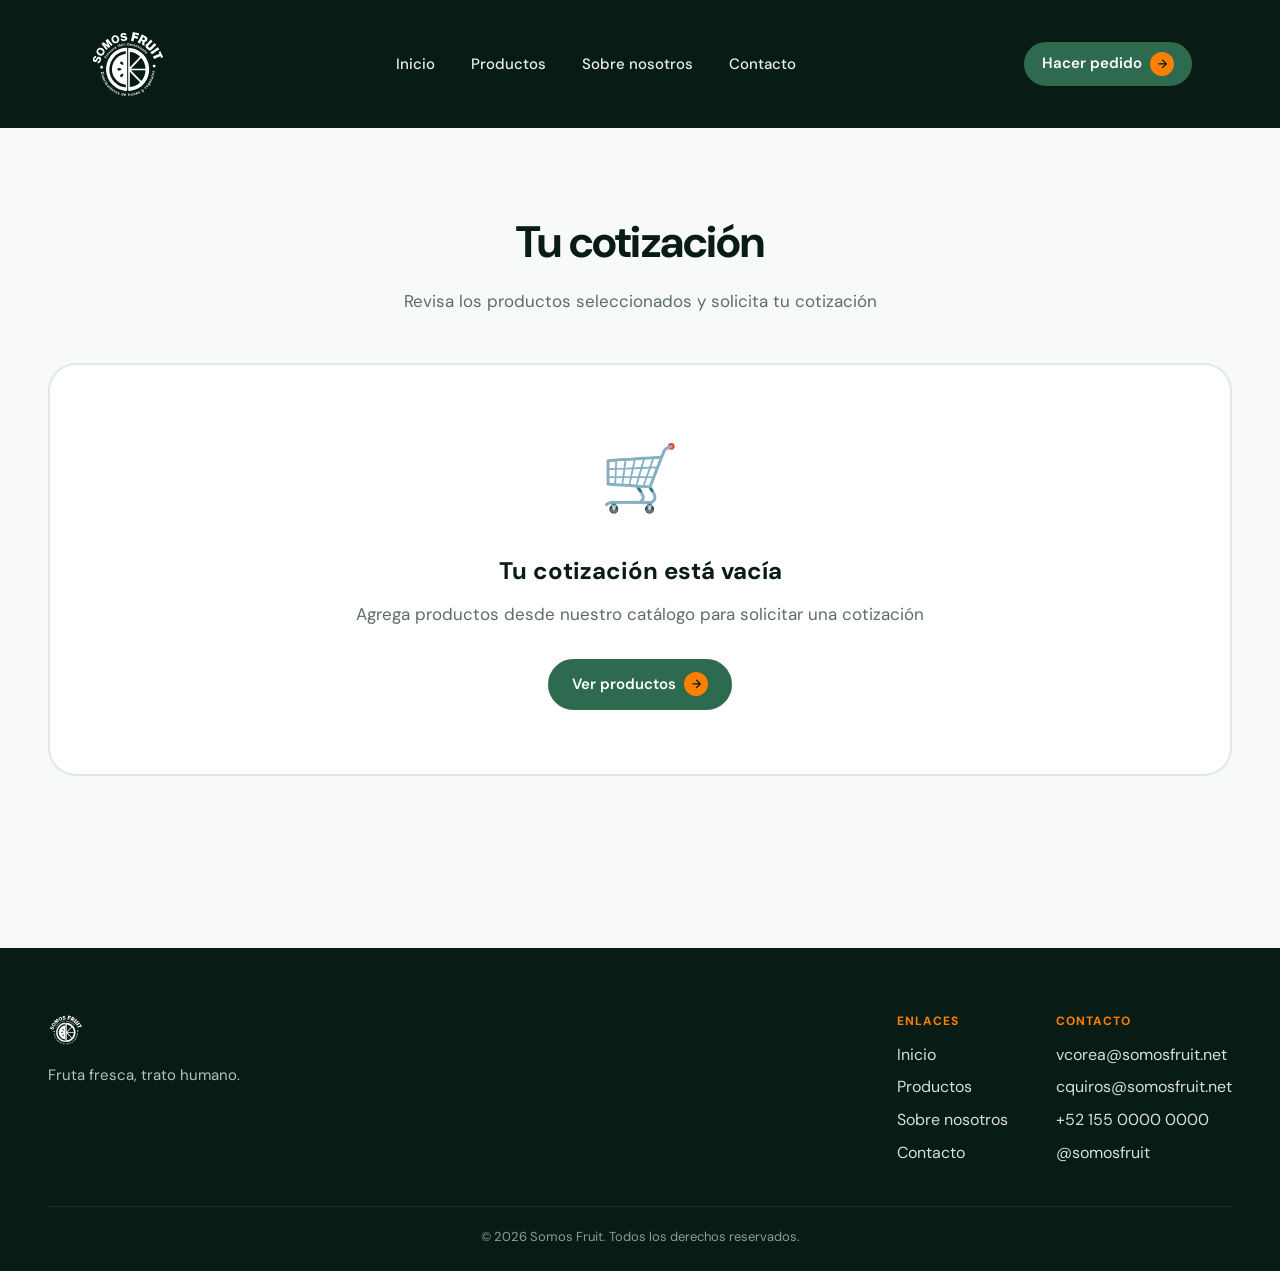
==== cart.html @ c52de26c "Initial commit: Somos Fruit website and product catalog Static multi-page site for Costa Rican produ" ====
<!DOCTYPE html>
<html lang="es">
  <head>
    <meta charset="UTF-8" />
    <meta name="viewport" content="width=device-width, initial-scale=1.0" />
    <title>Cotización — Somos Fruit</title>
    <link rel="preconnect" href="https://fonts.googleapis.com" />
    <link rel="preconnect" href="https://fonts.gstatic.com" crossorigin />
    <link
      href="https://fonts.googleapis.com/css2?family=DM+Sans:ital,opsz,wght@0,9..40,400;0,9..40,500;0,9..40,600;0,9..40,700;1,9..40,400&display=swap"
      rel="stylesheet"
    />
    <link rel="stylesheet" href="styles.css" />
    <link rel="stylesheet" href="cart.css" />
  </head>
  <body>
    <header class="site-header site-header--minimal">
      <nav class="nav" aria-label="Principal">
        <div class="nav__inner">
          <a href="index.html" class="nav__logo">
            <img src="Logo-Somos-Blanco.svg" alt="Somos Fruit" class="nav__logo-img" />
          </a>
          <a href="index.html#contacto" class="nav__cta btn btn--primary">
            Hacer pedido
            <span class="btn__arrow" aria-hidden="true">→</span>
          </a>
          <button
            type="button"
            class="nav__toggle"
            aria-expanded="false"
            aria-controls="nav-menu"
            aria-label="Abrir menú"
          >
            <span></span><span></span><span></span>
          </button>
          <ul class="nav__links" id="nav-menu">
            <li><a href="index.html#inicio">Inicio</a></li>
            <li><a href="productos.html">Productos</a></li>
            <li><a href="sobre-nosotros.html">Sobre nosotros</a></li>
            <li><a href="contacto.html">Contacto</a></li>
            <li class="nav__links-cta">
              <a href="index.html#contacto" class="btn btn--primary nav__cta-mobile">
                Hacer pedido
                <span class="btn__arrow" aria-hidden="true">→</span>
              </a>
            </li>
          </ul>
        </div>
      </nav>
    </header>

    <main class="cart-page">
      <div class="cart-page__container">
        <div class="cart-page__header animate-on-scroll">
          <h1 class="cart-page__title">Tu cotización</h1>
          <p class="cart-page__subtitle">
            Revisa los productos seleccionados y solicita tu cotización
          </p>
        </div>

        <div class="cart-content" id="cart-content">
          <!-- Cart items will be rendered here -->
        </div>

        <div class="cart-empty animate-on-scroll" id="cart-empty" style="display: none;">
          <div class="cart-empty__icon">🛒</div>
          <h2 class="cart-empty__title">Tu cotización está vacía</h2>
          <p class="cart-empty__text">
            Agrega productos desde nuestro catálogo para solicitar una cotización
          </p>
          <a href="productos.html" class="btn btn--primary btn--lg">
            Ver productos
            <span class="btn__arrow" aria-hidden="true">→</span>
          </a>
        </div>

        <div class="cart-checkout" id="cart-checkout" style="display: none;">
          <div class="cart-summary animate-on-scroll">
            <h2 class="cart-summary__title">Resumen de cotización</h2>
            <div class="cart-summary__items">
              <span>Total de productos:</span>
              <strong id="summary-count">0</strong>
            </div>
            <p class="cart-summary__note">
              * Los precios serán enviados en la cotización según disponibilidad y cantidades
            </p>
          </div>

          <div class="checkout-form animate-on-scroll">
            <h2 class="checkout-form__title">Datos para cotización</h2>
            <form id="quote-form">
              <div class="form-row">
                <label class="field">
                  <span class="field__label">Nombre *</span>
                  <input
                    type="text"
                    name="nombre"
                    required
                    autocomplete="name"
                    placeholder="Tu nombre completo"
                  />
                </label>
                <label class="field">
                  <span class="field__label">Correo electrónico *</span>
                  <input
                    type="email"
                    name="email"
                    required
                    autocomplete="email"
                    placeholder="correo@ejemplo.com"
                  />
                </label>
              </div>

              <div class="form-row">
                <label class="field">
                  <span class="field__label">Teléfono *</span>
                  <input
                    type="tel"
                    name="telefono"
                    required
                    autocomplete="tel"
                    placeholder="(555) 123-4567"
                  />
                </label>
                <label class="field">
                  <span class="field__label">Empresa *</span>
                  <input
                    type="text"
                    name="empresa"
                    required
                    autocomplete="organization"
                    placeholder="Ej: Restaurante El Sabor"
                  />
                </label>
              </div>

              <label class="field field--full">
                <span class="field__label">Mensaje *</span>
                <textarea
                  name="mensaje"
                  rows="4"
                  required
                  placeholder="Dirección de entrega, horarios preferidos, instrucciones especiales..."
                ></textarea>
              </label>

              <button type="submit" class="btn btn--primary btn--lg btn--full" id="submit-btn">
                Solicitar cotización
                <span class="btn__arrow" aria-hidden="true">→</span>
              </button>
            </form>
          </div>
        </div>
      </div>
    </main>

    <footer class="footer">
      <div class="footer__inner">
        <div class="footer__brand">
          <a href="index.html" class="footer__logo">
            <img src="Logo-Somos-Blanco.svg" alt="Somos Fruit" class="footer__logo-img" />
          </a>
          <p class="footer__tagline">Fruta fresca, trato humano.</p>
        </div>
        <div class="footer__cols">
          <div>
            <p class="footer__heading">Enlaces</p>
            <ul class="footer__links">
              <li><a href="index.html#inicio">Inicio</a></li>
              <li><a href="productos.html">Productos</a></li>
              <li><a href="sobre-nosotros.html">Sobre nosotros</a></li>
              <li><a href="contacto.html">Contacto</a></li>
            </ul>
          </div>
          <div>
            <p class="footer__heading">Contacto</p>
            <ul class="footer__links">
              <li><a href="mailto:vcorea@somosfruit.net">vcorea@somosfruit.net</a></li>
              <li><a href="mailto:cquiros@somosfruit.net">cquiros@somosfruit.net</a></li>
              <li><a href="tel:+525500000000">+52 155 0000 0000</a></li>
              <li><a href="https://instagram.com/somosfruit" target="_blank" rel="noopener">@somosfruit</a></li>
            </ul>
          </div>
        </div>
      </div>
      <p class="footer__legal">© <span id="year"></span> Somos Fruit. Todos los derechos reservados.</p>
    </footer>

    <script src="script.js"></script>
    <script src="cart.js"></script>
  </body>
</html>
---- styles.css ----
:root {
  --green-dark: #1b4332;
  --green-mid: #2d6a4f;
  --green-deep: #081c15;
  --orange: #FF7F00;
  --orange-soft: #FFB366;
  --white: #ffffff;
  --gray-100: #f8faf8;
  --gray-600: #5c6d64;
  --radius-sm: 12px;
  --radius-md: 20px;
  --radius-lg: 28px;
  --font: "DM Sans", system-ui, sans-serif;
  --shadow-card: 0 24px 48px rgba(8, 28, 21, 0.18);
  --container-width: 1200px;
  --padding-x: clamp(1.25rem, 5vw, 3rem);
  --padding-y: clamp(3rem, 8vw, 5rem);
  --gap-section: clamp(2rem, 4vw, 2.5rem);
}

*,
*::before,
*::after {
  box-sizing: border-box;
}

html {
  scroll-behavior: smooth;
}

body {
  margin: 0;
  font-family: var(--font);
  font-size: 1rem;
  line-height: 1.55;
  color: var(--gray-600);
  background: var(--white);
  overflow-x: hidden;
}

/* ——— Scroll Animations ——— */
.animate-on-scroll {
  opacity: 0;
  transform: translateY(30px);
  transition: opacity 0.6s ease-out, transform 0.6s ease-out;
}

.animate-on-scroll.is-visible {
  opacity: 1;
  transform: translateY(0);
}

/* Stagger animations for child elements */
.animate-on-scroll:nth-child(1) { transition-delay: 0s; }
.animate-on-scroll:nth-child(2) { transition-delay: 0.1s; }
.animate-on-scroll:nth-child(3) { transition-delay: 0.2s; }
.animate-on-scroll:nth-child(4) { transition-delay: 0.3s; }
.animate-on-scroll:nth-child(5) { transition-delay: 0.4s; }
.animate-on-scroll:nth-child(6) { transition-delay: 0.5s; }

img {
  max-width: 100%;
  height: auto;
  display: block;
}

a {
  color: inherit;
  text-decoration: none;
}

ul {
  margin: 0;
  padding: 0;
  list-style: none;
}

/* ——— Header + Nav ——— */
.site-header {
  position: relative;
  min-height: 100vh;
  display: flex;
  flex-direction: column;
  background: var(--green-deep);
}

.nav {
  position: absolute;
  top: 0;
  left: 0;
  right: 0;
  z-index: 20;
  padding: 1.5rem 0;
}

@media (max-width: 900px) {
  .nav {
    padding: 1.25rem 0;
  }
}

.nav__inner {
  max-width: var(--container-width);
  margin: 0 auto;
  padding: 0 var(--padding-x);
  display: flex;
  align-items: center;
  justify-content: space-between;
  gap: 1rem;
}

.nav__logo {
  display: inline-flex;
  align-items: center;
  gap: 0.5rem;
  font-weight: 700;
  font-size: 1.125rem;
  color: var(--white);
  z-index: 2;
  order: 1;
}

.nav__logo-img {
  height: 80px;
  width: auto;
}

@media (max-width: 900px) {
  .nav__logo-img {
    height: 60px;
  }
}

@media (max-width: 640px) {
  .nav__logo-img {
    height: 50px;
  }
}

.nav__links {
  display: flex;
  align-items: center;
  gap: clamp(1.25rem, 3vw, 2.25rem);
  order: 2;
}

.nav__links a {
  color: rgba(255, 255, 255, 0.92);
  font-weight: 500;
  font-size: 0.9375rem;
  transition: color 0.2s;
}

.nav__links a:hover,
.nav__links a.is-active {
  color: var(--orange);
}

.nav__cta {
  flex-shrink: 0;
  order: 10;
}

@media (max-width: 900px) {
  .nav__cta {
    order: 2;
    font-size: 0.8125rem;
    padding: 0.4rem 0.75rem;
  }
  
  .nav__cta .btn__arrow {
    width: 1.25rem;
    height: 1.25rem;
    font-size: 0.625rem;
  }
}

.nav__toggle {
  display: none;
  flex-direction: column;
  gap: 6px;
  padding: 10px;
  background: transparent;
  border: 0;
  cursor: pointer;
  z-index: 2;
  order: 11;
}

@media (max-width: 900px) {
  .nav__toggle {
    order: 3;
  }
}

.nav__toggle span {
  display: block;
  width: 24px;
  height: 2px;
  background: var(--white);
  border-radius: 2px;
  transition: transform 0.2s, opacity 0.2s;
}

.nav.is-open .nav__toggle span:nth-child(1) {
  transform: translateY(8px) rotate(45deg);
}

.nav.is-open .nav__toggle span:nth-child(2) {
  opacity: 0;
}

.nav.is-open .nav__toggle span:nth-child(3) {
  transform: translateY(-8px) rotate(-45deg);
}

.nav__links-cta {
  display: none;
}

@media (max-width: 900px) {
  .nav__toggle {
    display: flex;
  }

  .nav__links {
    position: fixed;
    inset: 0;
    top: 0;
    flex-direction: column;
    justify-content: center;
    gap: 1.5rem;
    background: rgba(8, 28, 21, 0.97);
    font-size: 1.25rem;
    opacity: 0;
    pointer-events: none;
    transition: opacity 0.25s;
  }

  .nav.is-open .nav__links {
    opacity: 1;
    pointer-events: auto;
  }

  .nav__links-cta {
    margin-top: 0.5rem;
  }

  .nav__cta-mobile {
    width: 100%;
    max-width: 280px;
    justify-content: center;
  }

  .nav__links-cta {
    display: block;
  }
}

/* ——— Buttons ——— */
.btn {
  display: inline-flex;
  align-items: center;
  justify-content: center;
  gap: 0.5rem;
  padding: 0.5rem 1rem;
  border-radius: 999px;
  font-family: inherit;
  font-weight: 600;
  font-size: 0.9375rem;
  border: 2px solid transparent;
  cursor: pointer;
  transition: background 0.2s, color 0.2s, border-color 0.2s, transform 0.15s;
}

@media (max-width: 768px) {
  .btn {
    padding: 0.45rem 0.875rem;
    font-size: 0.875rem;
  }
}

.btn:active {
  transform: scale(0.98);
}

.btn--primary {
  background: var(--green-mid);
  color: var(--white);
  border-color: var(--green-mid);
}

.btn--primary:hover {
  background: #247a5a;
  border-color: #247a5a;
}

.btn__arrow {
  display: inline-flex;
  align-items: center;
  justify-content: center;
  width: 1.5rem;
  height: 1.5rem;
  border-radius: 50%;
  background: var(--orange);
  color: var(--green-deep);
  font-size: 0.75rem;
  line-height: 1;
}

.btn--outline {
  background: transparent;
  color: var(--orange);
  border-color: var(--orange);
}

.btn--outline:hover {
  background: rgba(255, 214, 10, 0.12);
}

.btn--lg {
  padding: 0.7rem 1.35rem;
}

@media (max-width: 768px) {
  .btn--lg {
    padding: 0.55rem 1.1rem;
  }
}

/* ——— Hero ——— */
.hero {
  position: relative;
  flex: 1;
  display: flex;
  align-items: flex-end;
  padding: clamp(6rem, 14vw, 10rem) 0 clamp(3rem, 8vw, 5rem);
  background-image: url("6924.jpg");
  background-size: cover;
  background-position: center;
}

.hero__wrapper {
  max-width: var(--container-width);
  margin: 0 auto;
  padding: 0 var(--padding-x);
  width: 100%;
  position: relative;
  z-index: 1;
}

.hero__overlay {
  position: absolute;
  inset: 0;
  background: linear-gradient(
    180deg,
    rgba(8, 28, 21, 0.82) 0%,
    rgba(27, 67, 50, 0.45) 38%,
    rgba(8, 28, 21, 0.75) 100%
  );
}

.hero__inner {
  max-width: 42rem;
}

.hero__badge {
  display: inline-block;
  margin: 0 0 1rem;
  padding: 0.4rem 1rem;
  border-radius: 999px;
  background: var(--orange);
  color: var(--white);
  font-size: 0.8125rem;
  font-weight: 600;
  text-transform: uppercase;
  letter-spacing: 0.08em;
}

.hero__title {
  margin: 0 0 1rem;
  font-size: clamp(2.25rem, 5vw, 3.5rem);
  font-weight: 700;
  line-height: 1.1;
  color: var(--white);
  letter-spacing: -0.02em;
}

.hero__subtitle {
  margin: 0 0 1.75rem;
  font-size: 1.0625rem;
  color: rgba(255, 255, 255, 0.88);
  max-width: 36rem;
}

.hero__actions {
  display: flex;
  flex-wrap: wrap;
  gap: 1rem;
}

.hero .btn--outline {
  color: var(--white);
  border-color: var(--white);
}

.hero .btn--outline:hover {
  background: rgba(255, 255, 255, 0.12);
  color: var(--white);
  border-color: var(--white);
}

@media (max-width: 480px) {
  .hero__actions {
    flex-direction: column;
    align-items: flex-start;
  }
  
  .hero__actions .btn {
    width: 100%;
    max-width: 300px;
  }
}

/* ——— Values bar ——— */
.values {
  position: relative;
  background: var(--orange);
  color: var(--green-deep);
  overflow-x: hidden;
}

.values__pattern {
  position: absolute;
  inset: 0;
  opacity: 0.12;
  background-image: repeating-linear-gradient(
      -12deg,
      transparent,
      transparent 40px,
      var(--green-dark) 40px,
      var(--green-dark) 41px
    ),
    radial-gradient(circle at 20% 50%, var(--green-mid) 0 2px, transparent 3px);
  background-size: 100% 100%, 24px 24px;
  pointer-events: none;
}

.values__inner {
  position: relative;
  display: grid;
  grid-template-columns: 1fr auto 1fr;
  align-items: center;
  gap: clamp(1rem, 3vw, 2rem);
  max-width: var(--container-width);
  margin: 0 auto;
  padding: clamp(1.5rem, 4vw, 2.25rem) var(--padding-x);
}

@media (max-width: 768px) {
  .values__inner {
    grid-template-columns: 1fr;
    text-align: center;
    padding: clamp(1.5rem, 4vw, 2.25rem) var(--padding-x);
  }

  .values__block {
    justify-content: center;
  }

  .values__block--life {
    flex-direction: column-reverse;
  }

  .values__text--right {
    text-align: center;
  }
}

.values__block {
  display: flex;
  align-items: center;
  gap: 1rem;
}

.values__block--life {
  justify-content: flex-end;
}

.values__avatars {
  display: flex;
  flex-shrink: 0;
}

.values__avatar {
  width: 44px;
  height: 44px;
  border-radius: 50%;
  border: 3px solid var(--orange);
  margin-left: -12px;
  background: linear-gradient(145deg, var(--green-mid), var(--green-dark));
}

.values__avatar:first-child {
  margin-left: 0;
}

.values__text {
  margin: 0;
  font-size: 0.9375rem;
  font-weight: 500;
  line-height: 1.4;
}

@media (max-width: 480px) {
  .values__text {
    font-size: 0.875rem;
  }
}

.values__text strong {
  font-weight: 700;
}

.values__badge-wrap {
  display: flex;
  justify-content: center;
  padding-bottom: 1.25rem;
}

.values__badge-circle {
  position: relative;
  width: 100px;
  height: 100px;
  border-radius: 50%;
  background: var(--white);
  border: 3px solid var(--green-mid);
  display: flex;
  flex-direction: column;
  align-items: center;
  justify-content: center;
  gap: 0.15rem;
  box-shadow: var(--shadow-card);
  outline: 1px dashed rgba(45, 106, 79, 0.35);
  outline-offset: 4px;
}

.values__badge-center {
  font-size: 1.5rem;
  color: var(--green-mid);
  font-weight: 700;
  line-height: 1;
}

.values__badge-caption {
  position: absolute;
  bottom: -1.35rem;
  left: 50%;
  transform: translateX(-50%);
  font-size: 0.5625rem;
  font-weight: 700;
  text-transform: uppercase;
  letter-spacing: 0.04em;
  color: var(--green-dark);
  max-width: 140px;
  text-align: center;
  line-height: 1.2;
}

.values__thumb {
  flex-shrink: 0;
  width: 88px;
  height: 88px;
  border-radius: var(--radius-md);
  overflow: hidden;
  border: 3px solid var(--white);
  box-shadow: var(--shadow-card);
}

.values__thumb img {
  width: 100%;
  height: 100%;
  object-fit: cover;
}

/* ——— Sections ——— */
.section {
  padding: var(--padding-y) var(--padding-x);
}

.section__container {
  max-width: var(--container-width);
  margin: 0 auto;
  width: 100%;
}

.section__head {
  margin: 0 0 var(--gap-section);
}

.section__label {
  display: inline-block;
  margin: 0 0 0.75rem;
  padding: 0.35rem 0.9rem;
  border-radius: 999px;
  border: 2px solid var(--green-mid);
  color: var(--green-mid);
  font-size: 0.8125rem;
  font-weight: 700;
  text-transform: uppercase;
  letter-spacing: 0.04em;
}

.section__title {
  margin: 0;
  font-size: clamp(1.75rem, 3.5vw, 2.5rem);
  font-weight: 700;
  color: var(--green-deep);
  letter-spacing: -0.02em;
  max-width: 32ch;
}

.section__title--dark {
  color: var(--green-deep);
}

.section__subtitle {
  margin: 0.75rem 0 0;
  max-width: 52ch;
  font-size: 1.0625rem;
  line-height: 1.6;
  color: var(--gray-600);
}

.section__head .section__subtitle {
  margin-left: 0;
  margin-right: 0;
}

/* ——— Product cards ——— */
.products {
  background: var(--gray-100);
}

.cards {
  display: grid;
  grid-template-columns: repeat(3, 1fr);
  gap: clamp(1.25rem, 3vw, 1.75rem);
}

@media (max-width: 900px) {
  .cards {
    grid-template-columns: 1fr;
  }
}

.card {
  border-radius: var(--radius-lg);
  overflow: hidden;
  background: var(--green-dark);
  border: 2px solid var(--green-mid);
  box-shadow: var(--shadow-card);
  display: flex;
  flex-direction: column;
}

.card__media {
  aspect-ratio: 4 / 3;
  overflow: hidden;
}

.card__media img {
  width: 100%;
  height: 100%;
  object-fit: cover;
  transition: transform 0.45s ease;
}

.card:hover .card__media img {
  transform: scale(1.05);
}

.card__body {
  padding: 1.5rem 1.5rem 1.75rem;
  flex: 1;
  display: flex;
  flex-direction: column;
}

.card__tag {
  margin: 0 0 0.5rem;
  font-size: 0.75rem;
  font-weight: 700;
  text-transform: uppercase;
  letter-spacing: 0.06em;
  color: var(--orange-soft);
}

.card__title {
  margin: 0 0 0.5rem;
  font-size: 1.25rem;
  font-weight: 700;
  color: var(--white);
}

.card__desc {
  margin: 0;
  font-size: 0.875rem;
  color: rgba(255, 255, 255, 0.82);
  line-height: 1.5;
}

/* ——— About preview ——— */
.about-preview__grid {
  display: grid;
  grid-template-columns: minmax(0, 1fr) minmax(0, 1.1fr);
  gap: clamp(2rem, 5vw, 4rem);
  align-items: center;
}

@media (max-width: 768px) {
  .about-preview__grid {
    grid-template-columns: 1fr;
  }
}

.about-preview__media {
  border-radius: var(--radius-lg);
  overflow: hidden;
  border: 3px solid var(--green-mid);
  box-shadow: var(--shadow-card);
  max-height: 520px;
}

.about-preview__media img {
  width: 100%;
  height: 100%;
  object-fit: cover;
  min-height: 280px;
}

.about-preview__lead {
  font-size: 1.0625rem;
  margin: 0 0 1.25rem;
  color: var(--gray-600);
}

.about-preview__list {
  margin: 0 0 1.75rem;
  padding: 0;
  list-style: none;
}

.about-preview__list li {
  position: relative;
  padding-left: 1.5rem;
  margin-bottom: 0.65rem;
  font-weight: 500;
  color: var(--green-dark);
}

.about-preview__list li::before {
  content: "";
  position: absolute;
  left: 0;
  top: 0.45em;
  width: 8px;
  height: 8px;
  border-radius: 50%;
  background: var(--orange);
  box-shadow: 0 0 0 2px var(--green-mid);
}

/* ——— Specialty preview (home) ——— */
.specialty-preview {
  background: var(--white);
}

.specialty-preview--alt {
  background: var(--gray-100);
}

.specialty-preview__grid {
  display: grid;
  grid-template-columns: minmax(0, 1fr) minmax(0, 1.1fr);
  gap: clamp(2rem, 5vw, 4rem);
  align-items: center;
}

.specialty-preview__grid--reverse .specialty-preview__media {
  order: 2;
}

.specialty-preview__grid--reverse .specialty-preview__content {
  order: 1;
}

@media (max-width: 768px) {
  .specialty-preview__grid,
  .specialty-preview__grid--reverse {
    grid-template-columns: 1fr;
  }

  .specialty-preview__grid--reverse .specialty-preview__media,
  .specialty-preview__grid--reverse .specialty-preview__content {
    order: unset;
  }
}

.specialty-preview__media {
  border-radius: var(--radius-lg);
  overflow: hidden;
  border: 3px solid var(--green-mid);
  box-shadow: var(--shadow-card);
}

.specialty-preview__media img {
  width: 100%;
  height: 100%;
  object-fit: cover;
  min-height: 280px;
  display: block;
}

.specialty-preview__text {
  margin: 0 0 1.75rem;
  font-size: 1.0625rem;
  line-height: 1.65;
  color: var(--gray-600);
}

/* ——— Contact ——— */
.contact {
  background: linear-gradient(180deg, var(--gray-100) 0%, var(--white) 100%);
}

.contact__inner {
  max-width: var(--container-width);
  margin: 0 auto;
  display: grid;
  gap: 2rem;
  width: 100%;
}

@media (min-width: 700px) {
  .contact__inner {
    grid-template-columns: 1fr 1.1fr;
    align-items: start;
    gap: 3rem;
  }
}

.contact__text {
  margin: 0;
  font-size: 1rem;
}

.contact__form {
  display: grid;
  grid-template-columns: 1fr;
  gap: 1rem;
}

@media (min-width: 500px) {
  .contact__form {
    grid-template-columns: 1fr 1fr;
  }
}

.field {
  display: flex;
  flex-direction: column;
  gap: 0.35rem;
  min-width: 0;
}

.field--full {
  grid-column: 1 / -1;
}

.field__label {
  font-size: 0.8125rem;
  font-weight: 600;
  color: var(--green-dark);
}

.field input,
.field textarea {
  width: 100%;
  font-family: inherit;
  font-size: 1rem;
  padding: 0.75rem 1rem;
  border-radius: var(--radius-sm);
  border: 2px solid rgba(45, 106, 79, 0.25);
  background: var(--white);
  transition: border-color 0.2s;
}

.field input:focus,
.field textarea:focus {
  outline: none;
  border-color: var(--green-mid);
}

.field textarea {
  resize: vertical;
  min-height: 120px;
  max-width: 100%;
}

/* ——— Footer ——— */
.footer {
  background: var(--green-deep);
  color: rgba(255, 255, 255, 0.85);
  padding: clamp(2.5rem, 6vw, 4rem) var(--padding-x) 1.5rem;
}

.footer__inner {
  max-width: var(--container-width);
  margin: 0 auto;
  display: flex;
  flex-wrap: wrap;
  justify-content: space-between;
  gap: 2rem;
  padding-bottom: 2rem;
  border-bottom: 1px solid rgba(255, 255, 255, 0.1);
}

.footer__logo {
  display: inline-flex;
  align-items: center;
  gap: 0.5rem;
  font-weight: 700;
  font-size: 1.125rem;
  color: var(--white);
}

.footer__logo-img {
  height: 36px;
  width: auto;
}

@media (max-width: 640px) {
  .footer__logo-img {
    height: 30px;
  }
}

.footer__tagline {
  margin: 0.5rem 0 0;
  font-size: 0.9375rem;
  opacity: 0.85;
}

.footer__cols {
  display: flex;
  gap: 3rem;
}

.footer__heading {
  margin: 0 0 0.75rem;
  font-size: 0.75rem;
  text-transform: uppercase;
  letter-spacing: 0.08em;
  color: var(--orange);
  font-weight: 700;
}

.footer__links li {
  margin-bottom: 0.5rem;
}

.footer__links a:hover {
  color: var(--orange);
}

.footer__legal {
  max-width: var(--container-width);
  margin: 1.25rem auto 0;
  text-align: center;
  font-size: 0.8125rem;
  opacity: 0.65;
}

@media (max-width: 640px) {
  .footer__cols {
    flex-direction: column;
    gap: 1.5rem;
  }
}

/* ——— hCaptcha Styling ——— */
.h-captcha {
  margin: 0.5rem 0;
}

@media (max-width: 640px) {
  .h-captcha {
    transform: scale(0.85);
    transform-origin: 0 0;
  }
}

/* ——— Cart Badge (hidden) ——— */
.cart-badge {
  display: none !important;
  position: fixed;
  bottom: 2rem;
  right: 2rem;
  z-index: 100;
}

@media (max-width: 640px) {
  .cart-badge {
    bottom: 1rem;
    right: 1rem;
  }
}

.cart-badge__button {
  position: relative;
  width: 60px;
  height: 60px;
  border-radius: 50%;
  background: var(--green-mid);
  color: var(--white);
  border: 0;
  box-shadow: 0 8px 24px rgba(8, 28, 21, 0.3);
  cursor: pointer;
  display: flex;
  align-items: center;
  justify-content: center;
  font-size: 1.5rem;
  transition: all 0.2s;
  text-decoration: none;
}

.cart-badge__button:hover {
  background: var(--green-dark);
  transform: scale(1.05);
}

.cart-badge__button:active {
  transform: scale(0.95);
}

.cart-badge__count {
  position: absolute;
  top: -4px;
  right: -4px;
  width: 24px;
  height: 24px;
  border-radius: 50%;
  background: var(--orange);
  color: var(--green-deep);
  font-size: 0.75rem;
  font-weight: 700;
  display: flex;
  align-items: center;
  justify-content: center;
  border: 2px solid var(--white);
}
---- cart.css ----
/* ——— Cart Page Header ——— */
.site-header--minimal {
  min-height: auto;
  background: var(--green-deep);
  padding: 1.5rem 0;
  position: relative;
  z-index: 100;
}

@media (max-width: 900px) {
  .site-header--minimal {
    padding: 1.25rem 0;
  }
}

.site-header--minimal .nav {
  position: relative;
  padding: 0;
}

/* ——— Cart Page ——— */
.cart-page {
  background: var(--gray-100);
  min-height: calc(100vh - 80px);
  padding: var(--padding-y) var(--padding-x);
}

.cart-page__container {
  max-width: var(--container-width);
  margin: 0 auto;
}

.cart-page__header {
  text-align: center;
  margin-bottom: 3rem;
}

.cart-page__title {
  margin: 0 0 0.75rem;
  font-size: clamp(2rem, 4vw, 2.75rem);
  font-weight: 700;
  color: var(--green-deep);
  letter-spacing: -0.02em;
}

.cart-page__subtitle {
  margin: 0;
  font-size: 1.0625rem;
  color: var(--gray-600);
}

/* ——— Cart Empty ——— */
.cart-empty {
  text-align: center;
  padding: 4rem 2rem;
  background: var(--white);
  border-radius: var(--radius-lg);
  border: 2px solid rgba(45, 106, 79, 0.15);
}

.cart-empty__icon {
  font-size: 4rem;
  margin-bottom: 1.5rem;
}

.cart-empty__title {
  margin: 0 0 0.75rem;
  font-size: 1.5rem;
  font-weight: 700;
  color: var(--green-deep);
}

.cart-empty__text {
  margin: 0 0 2rem;
  font-size: 1.0625rem;
  color: var(--gray-600);
}

/* ——— Cart Content ——— */
.cart-content {
  display: flex;
  flex-direction: column;
  gap: 1.5rem;
  margin-bottom: 2rem;
}

.cart-item {
  background: var(--white);
  border-radius: var(--radius-md);
  border: 2px solid rgba(45, 106, 79, 0.15);
  padding: 1.5rem;
  display: grid;
  grid-template-columns: 100px 1fr auto;
  gap: 1.5rem;
  align-items: center;
  transition: border-color 0.2s;
}

.cart-item:hover {
  border-color: rgba(45, 106, 79, 0.35);
}

@media (max-width: 640px) {
  .cart-item {
    grid-template-columns: 80px 1fr;
    gap: 1rem;
  }
}

.cart-item__image {
  width: 100px;
  height: 100px;
  border-radius: var(--radius-sm);
  overflow: hidden;
  background: var(--gray-100);
}

@media (max-width: 640px) {
  .cart-item__image {
    width: 80px;
    height: 80px;
  }
}

.cart-item__image img {
  width: 100%;
  height: 100%;
  object-fit: cover;
}

.cart-item__info {
  display: flex;
  flex-direction: column;
  gap: 0.5rem;
}

.cart-item__name {
  margin: 0;
  font-size: 1.125rem;
  font-weight: 700;
  color: var(--green-deep);
}

.cart-item__unit {
  margin: 0;
  font-size: 0.875rem;
  color: var(--gray-600);
}

.cart-item__badge {
  display: inline-block;
  padding: 0.25rem 0.65rem;
  border-radius: 999px;
  background: var(--orange);
  color: var(--green-deep);
  font-size: 0.6875rem;
  font-weight: 700;
  text-transform: uppercase;
  letter-spacing: 0.04em;
  width: fit-content;
}

.cart-item__actions {
  display: flex;
  flex-direction: column;
  gap: 0.75rem;
  align-items: flex-end;
}

@media (max-width: 640px) {
  .cart-item__actions {
    grid-column: 1 / -1;
    flex-direction: row;
    justify-content: space-between;
  }
}

.cart-item__quantity {
  display: flex;
  align-items: center;
  gap: 0.5rem;
  background: var(--gray-100);
  border-radius: 999px;
  padding: 0.25rem;
}

.quantity-btn {
  width: 32px;
  height: 32px;
  border: 0;
  background: var(--white);
  color: var(--green-mid);
  border-radius: 50%;
  font-size: 1.125rem;
  font-weight: 700;
  cursor: pointer;
  display: flex;
  align-items: center;
  justify-content: center;
  transition: all 0.2s;
  flex-shrink: 0;
}

.quantity-btn:hover {
  background: var(--green-mid);
  color: var(--white);
}

.quantity-btn:active {
  transform: scale(0.95);
}

.quantity-display {
  min-width: 3rem;
  text-align: center;
  font-weight: 600;
  color: var(--green-deep);
  font-size: 1rem;
}

.cart-item__remove {
  background: transparent;
  border: 0;
  color: var(--gray-600);
  font-size: 0.875rem;
  cursor: pointer;
  padding: 0.5rem;
  transition: color 0.2s;
  text-decoration: underline;
}

.cart-item__remove:hover {
  color: #c53030;
}

/* ——— Cart Checkout ——— */
.cart-checkout {
  display: grid;
  gap: 2rem;
}

@media (min-width: 900px) {
  .cart-checkout {
    grid-template-columns: 1fr 1.5fr;
    gap: 3rem;
  }
}

.cart-summary {
  background: var(--white);
  border-radius: var(--radius-md);
  border: 2px solid rgba(45, 106, 79, 0.15);
  padding: 2rem;
  height: fit-content;
  position: sticky;
  top: 120px;
}

@media (max-width: 899px) {
  .cart-summary {
    position: relative;
    top: 0;
  }
}

.cart-summary__title {
  margin: 0 0 1.5rem;
  font-size: 1.5rem;
  font-weight: 700;
  color: var(--green-deep);
  padding-bottom: 1rem;
  border-bottom: 2px solid var(--gray-100);
}

.cart-summary__items {
  display: flex;
  justify-content: space-between;
  align-items: center;
  margin-bottom: 1rem;
  font-size: 1.0625rem;
  color: var(--gray-600);
}

.cart-summary__items strong {
  font-size: 1.25rem;
  color: var(--green-deep);
}

.cart-summary__note {
  margin: 1.5rem 0 0;
  padding-top: 1.5rem;
  border-top: 2px solid var(--gray-100);
  font-size: 0.8125rem;
  color: var(--gray-600);
  line-height: 1.5;
}

/* ——— Checkout Form ——— */
.checkout-form {
  background: var(--white);
  border-radius: var(--radius-md);
  border: 2px solid rgba(45, 106, 79, 0.15);
  padding: 2rem;
}

.checkout-form__title {
  margin: 0 0 1.5rem;
  font-size: 1.5rem;
  font-weight: 700;
  color: var(--green-deep);
  padding-bottom: 1rem;
  border-bottom: 2px solid var(--gray-100);
}

.form-row {
  display: grid;
  grid-template-columns: 1fr;
  gap: 1rem;
  margin-bottom: 1rem;
}

@media (min-width: 600px) {
  .form-row {
    grid-template-columns: 1fr 1fr;
  }
}

/* ——— Cart Badge (floating) ——— */
.cart-badge {
  position: fixed;
  bottom: 2rem;
  right: 2rem;
  z-index: 100;
}

@media (max-width: 640px) {
  .cart-badge {
    bottom: 1rem;
    right: 1rem;
  }
}

.cart-badge__button {
  position: relative;
  width: 60px;
  height: 60px;
  border-radius: 50%;
  background: var(--green-mid);
  color: var(--white);
  border: 0;
  box-shadow: 0 8px 24px rgba(8, 28, 21, 0.3);
  cursor: pointer;
  display: flex;
  align-items: center;
  justify-content: center;
  font-size: 1.5rem;
  transition: all 0.2s;
}

.cart-badge__button:hover {
  background: var(--green-dark);
  transform: scale(1.05);
}

.cart-badge__button:active {
  transform: scale(0.95);
}

.cart-badge__count {
  position: absolute;
  top: -4px;
  right: -4px;
  width: 24px;
  height: 24px;
  border-radius: 50%;
  background: var(--orange);
  color: var(--green-deep);
  font-size: 0.75rem;
  font-weight: 700;
  display: flex;
  align-items: center;
  justify-content: center;
  border: 2px solid var(--white);
}

/* ——— Success Modal ——— */
.modal {
  position: fixed;
  inset: 0;
  background: rgba(8, 28, 21, 0.85);
  z-index: 200;
  display: flex;
  align-items: center;
  justify-content: center;
  padding: 1.5rem;
  opacity: 0;
  pointer-events: none;
  transition: opacity 0.3s;
}

.modal.is-open {
  opacity: 1;
  pointer-events: auto;
}

.modal__content {
  background: var(--white);
  border-radius: var(--radius-lg);
  padding: 3rem 2rem;
  max-width: 500px;
  width: 100%;
  text-align: center;
  transform: scale(0.9);
  transition: transform 0.3s;
}

.modal.is-open .modal__content {
  transform: scale(1);
}

.modal__icon {
  font-size: 4rem;
  margin-bottom: 1.5rem;
}

.modal__title {
  margin: 0 0 1rem;
  font-size: 1.75rem;
  font-weight: 700;
  color: var(--green-deep);
}

.modal__text {
  margin: 0 0 2rem;
  font-size: 1.0625rem;
  color: var(--gray-600);
  line-height: 1.6;
}

.modal__actions {
  display: flex;
  flex-direction: column;
  gap: 0.75rem;
}
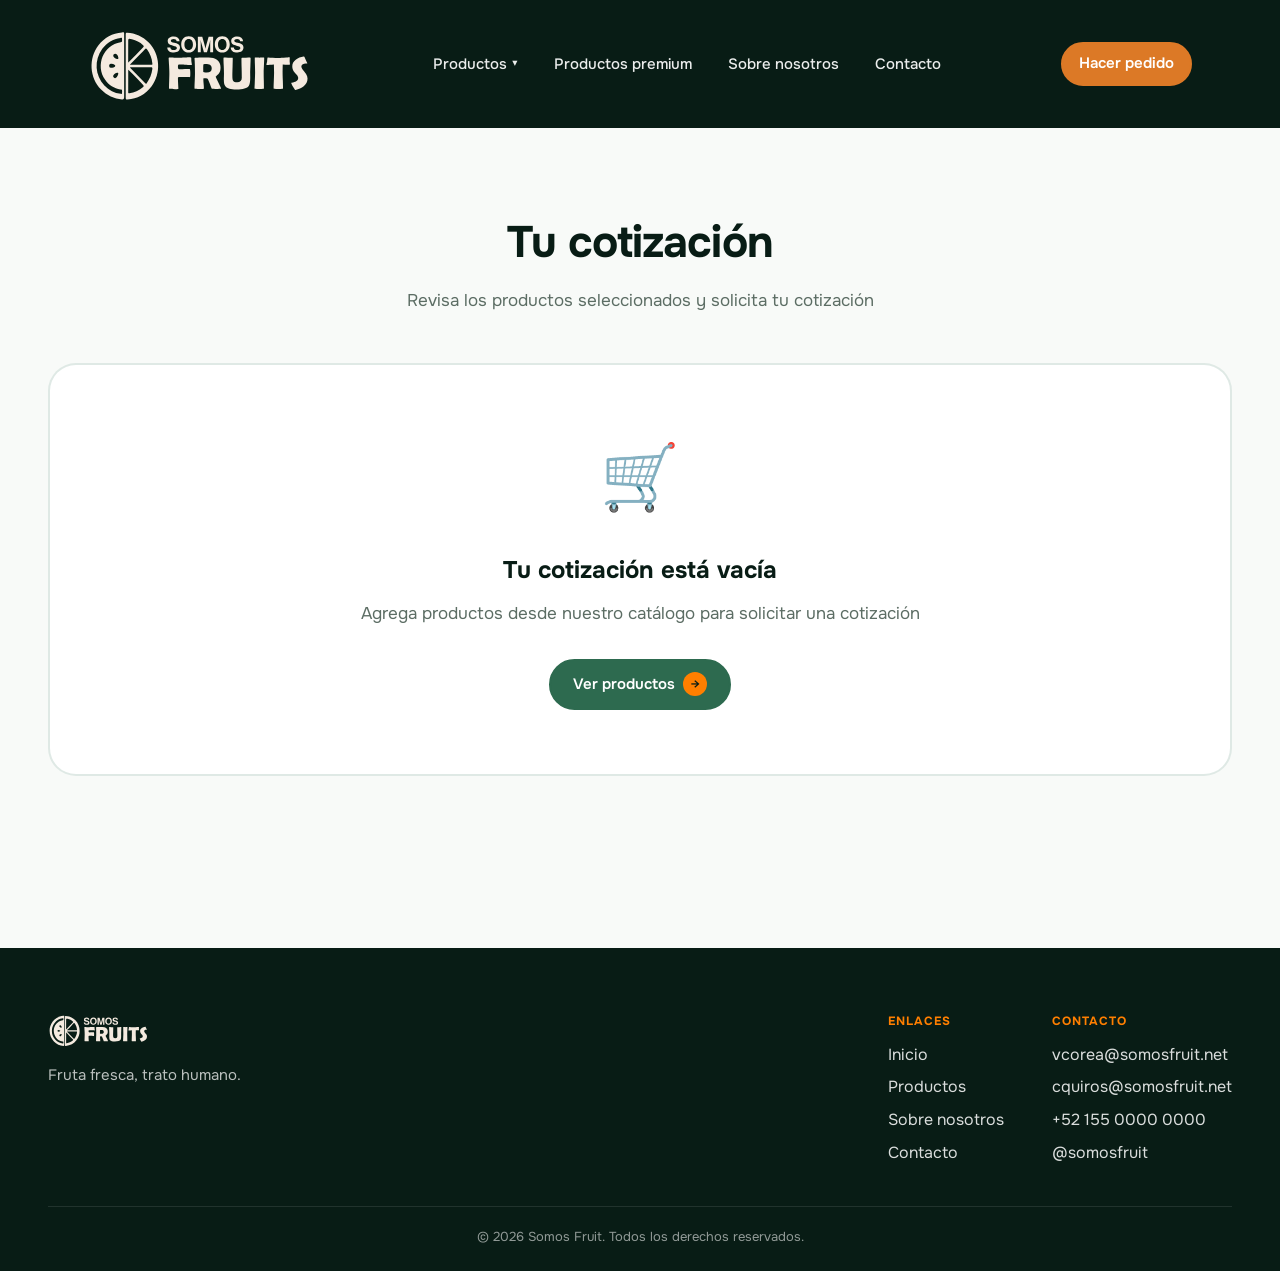
==== commit cf57b094: "Refresh the homepage and tidy unused catalog assets. Move site images into assets/, drop unused prod" ====
--- a/cart.html
+++ b/cart.html
@@ -7,7 +7,7 @@
     <link rel="preconnect" href="https://fonts.googleapis.com" />
     <link rel="preconnect" href="https://fonts.gstatic.com" crossorigin />
     <link
-      href="https://fonts.googleapis.com/css2?family=DM+Sans:ital,opsz,wght@0,9..40,400;0,9..40,500;0,9..40,600;0,9..40,700;1,9..40,400&display=swap"
+      href="https://fonts.googleapis.com/css2?family=Onest:wght@400;500;600;700&display=swap"
       rel="stylesheet"
     />
     <link rel="stylesheet" href="styles.css" />
@@ -18,12 +18,9 @@
       <nav class="nav" aria-label="Principal">
         <div class="nav__inner">
           <a href="index.html" class="nav__logo">
-            <img src="Logo-Somos-Blanco.svg" alt="Somos Fruit" class="nav__logo-img" />
+            <img src="assets/Logo-Somos-Blanco.svg" alt="Somos Fruit" class="nav__logo-img" />
           </a>
-          <a href="index.html#contacto" class="nav__cta btn btn--primary">
-            Hacer pedido
-            <span class="btn__arrow" aria-hidden="true">→</span>
-          </a>
+          <a href="index.html#contacto" class="nav__cta btn btn--hero">Hacer pedido</a>
           <button
             type="button"
             class="nav__toggle"
@@ -34,15 +31,21 @@
             <span></span><span></span><span></span>
           </button>
           <ul class="nav__links" id="nav-menu">
-            <li><a href="index.html#inicio">Inicio</a></li>
-            <li><a href="productos.html">Productos</a></li>
+            <li class="nav__dropdown">
+              <button type="button" class="nav__dropdown-toggle" aria-expanded="false" aria-haspopup="true">
+                Productos <span class="nav__dropdown-caret" aria-hidden="true">▾</span>
+              </button>
+              <ul class="nav__dropdown-menu">
+                <li><a href="productos.html">Todos</a></li>
+                <li><a href="productos.html?q=flor%20comestible">Flores comestibles</a></li>
+                <li><a href="productos.html?categoria=microgreens">Microgreens</a></li>
+              </ul>
+            </li>
+            <li><a href="productos.html?linea=premium">Productos premium</a></li>
             <li><a href="sobre-nosotros.html">Sobre nosotros</a></li>
             <li><a href="contacto.html">Contacto</a></li>
             <li class="nav__links-cta">
-              <a href="index.html#contacto" class="btn btn--primary nav__cta-mobile">
-                Hacer pedido
-                <span class="btn__arrow" aria-hidden="true">→</span>
-              </a>
+              <a href="index.html#contacto" class="btn btn--hero nav__cta-mobile">Hacer pedido</a>
             </li>
           </ul>
         </div>
@@ -159,7 +162,7 @@
       <div class="footer__inner">
         <div class="footer__brand">
           <a href="index.html" class="footer__logo">
-            <img src="Logo-Somos-Blanco.svg" alt="Somos Fruit" class="footer__logo-img" />
+            <img src="assets/Logo-Somos-Blanco.svg" alt="Somos Fruit" class="footer__logo-img" />
           </a>
           <p class="footer__tagline">Fruta fresca, trato humano.</p>
         </div>
--- a/styles.css
+++ b/styles.css
@@ -10,7 +10,7 @@
   --radius-sm: 12px;
   --radius-md: 20px;
   --radius-lg: 28px;
-  --font: "DM Sans", system-ui, sans-serif;
+  --font: "Onest", system-ui, sans-serif;
   --shadow-card: 0 24px 48px rgba(8, 28, 21, 0.18);
   --container-width: 1200px;
   --padding-x: clamp(1.25rem, 5vw, 3rem);
@@ -151,14 +151,102 @@
   transition: color 0.2s;
 }
 
-.nav__links a:hover,
+.nav__links a:hover {
+  color: rgba(255, 255, 255, 0.62);
+}
+
 .nav__links a.is-active {
-  color: var(--orange);
+  color: rgba(255, 255, 255, 0.92);
+}
+
+.nav__dropdown {
+  position: relative;
+}
+
+.nav__dropdown-toggle {
+  display: inline-flex;
+  align-items: center;
+  gap: 0.35rem;
+  background: none;
+  border: 0;
+  padding: 0;
+  color: rgba(255, 255, 255, 0.92);
+  font-family: inherit;
+  font-weight: 500;
+  font-size: 0.9375rem;
+  cursor: pointer;
+  transition: color 0.2s;
+}
+
+.nav__dropdown-toggle:hover,
+.nav__dropdown.is-open > .nav__dropdown-toggle {
+  color: rgba(255, 255, 255, 0.62);
+}
+
+.nav__dropdown-caret {
+  font-size: 0.65rem;
+  line-height: 1;
+  transition: transform 0.25s ease;
+}
+
+.nav__dropdown:hover .nav__dropdown-caret,
+.nav__dropdown.is-open .nav__dropdown-caret {
+  transform: rotate(180deg);
+}
+
+.nav__dropdown-menu {
+  position: absolute;
+  top: calc(100% + 0.75rem);
+  left: 50%;
+  min-width: 220px;
+  padding: 0.5rem 0;
+  margin: 0;
+  list-style: none;
+  background: var(--green-deep);
+  border: 1px solid rgba(255, 255, 255, 0.12);
+  border-radius: 12px;
+  box-shadow: 0 12px 32px rgba(0, 0, 0, 0.28);
+  z-index: 20;
+  opacity: 0;
+  visibility: hidden;
+  pointer-events: none;
+  transform: translateX(-50%) translateY(8px);
+  transition: opacity 0.22s ease, transform 0.22s ease, visibility 0.22s ease;
+}
+
+.nav__dropdown:hover .nav__dropdown-menu,
+.nav__dropdown:focus-within .nav__dropdown-menu,
+.nav__dropdown.is-open .nav__dropdown-menu {
+  opacity: 1;
+  visibility: visible;
+  pointer-events: auto;
+  transform: translateX(-50%) translateY(0);
+}
+
+.nav__dropdown-menu a {
+  display: block;
+  padding: 0.65rem 1rem;
+  white-space: nowrap;
+  font-size: 0.875rem;
 }
 
 .nav__cta {
   flex-shrink: 0;
   order: 10;
+}
+
+.nav .btn--hero,
+.nav__cta-mobile.btn--hero {
+  background: #dc7926;
+  color: var(--white);
+  border-color: #dc7926;
+}
+
+.nav .btn--hero:hover,
+.nav__cta-mobile.btn--hero:hover {
+  background: #c66c21;
+  border-color: #c66c21;
+  color: var(--white);
 }
 
 @media (max-width: 900px) {
@@ -166,12 +254,6 @@
     order: 2;
     font-size: 0.8125rem;
     padding: 0.4rem 0.75rem;
-  }
-  
-  .nav__cta .btn__arrow {
-    width: 1.25rem;
-    height: 1.25rem;
-    font-size: 0.625rem;
   }
 }
 
@@ -255,6 +337,58 @@
   .nav__links-cta {
     display: block;
   }
+
+  .nav__dropdown {
+    width: 100%;
+    text-align: center;
+  }
+
+  .nav__dropdown-toggle {
+    font-size: 1.25rem;
+  }
+
+  .nav__dropdown-menu {
+    position: static;
+    min-width: 0;
+    margin-top: 0.75rem;
+    background: transparent;
+    border: 0;
+    box-shadow: none;
+    padding: 0;
+    transform: none;
+    max-height: 0;
+    overflow: hidden;
+    opacity: 0;
+    visibility: hidden;
+    pointer-events: none;
+    transition: max-height 0.28s ease, opacity 0.22s ease, visibility 0.22s ease;
+  }
+
+  .nav__dropdown.is-open .nav__dropdown-menu {
+    max-height: 240px;
+    opacity: 1;
+    visibility: visible;
+    pointer-events: auto;
+  }
+
+  .nav__dropdown:hover .nav__dropdown-menu {
+    max-height: 0;
+    opacity: 0;
+    visibility: hidden;
+    pointer-events: none;
+  }
+
+  .nav__dropdown.is-open:hover .nav__dropdown-menu {
+    max-height: 240px;
+    opacity: 1;
+    visibility: visible;
+    pointer-events: auto;
+  }
+
+  .nav__dropdown-menu a {
+    padding: 0.4rem 0;
+    font-size: 1rem;
+  }
 }
 
 /* ——— Buttons ——— */
@@ -333,9 +467,9 @@
   position: relative;
   flex: 1;
   display: flex;
-  align-items: flex-end;
-  padding: clamp(6rem, 14vw, 10rem) 0 clamp(3rem, 8vw, 5rem);
-  background-image: url("6924.jpg");
+  align-items: center;
+  padding: clamp(7.5rem, 16vw, 11rem) 0 clamp(2.5rem, 7vw, 4.5rem);
+  background-image: url("assets/6924.jpg");
   background-size: cover;
   background-position: center;
 }
@@ -347,61 +481,81 @@
   width: 100%;
   position: relative;
   z-index: 1;
+  display: grid;
+  grid-template-columns: minmax(0, 1.15fr) minmax(260px, 0.72fr);
+  gap: clamp(1.5rem, 5vw, 4rem);
+  align-items: end;
 }
 
 .hero__overlay {
   position: absolute;
   inset: 0;
   background: linear-gradient(
-    180deg,
-    rgba(8, 28, 21, 0.82) 0%,
-    rgba(27, 67, 50, 0.45) 38%,
-    rgba(8, 28, 21, 0.75) 100%
+    90deg,
+    rgba(8, 28, 21, 0.78) 0%,
+    rgba(8, 28, 21, 0.42) 48%,
+    rgba(8, 28, 21, 0.28) 100%
   );
 }
 
-.hero__inner {
-  max-width: 42rem;
+.hero__copy {
+  max-width: 38rem;
 }
 
 .hero__badge {
   display: inline-block;
-  margin: 0 0 1rem;
-  padding: 0.4rem 1rem;
+  margin: 0 0 1.15rem;
+  padding: 0.45rem 1.05rem;
   border-radius: 999px;
-  background: var(--orange);
-  color: var(--white);
-  font-size: 0.8125rem;
+  background: rgba(255, 255, 255, 0.16);
+  backdrop-filter: blur(10px);
+  -webkit-backdrop-filter: blur(10px);
+  color: var(--white);
+  font-size: 0.75rem;
   font-weight: 600;
   text-transform: uppercase;
   letter-spacing: 0.08em;
+  border: 1px solid rgba(255, 255, 255, 0.22);
 }
 
 .hero__title {
   margin: 0 0 1rem;
-  font-size: clamp(2.25rem, 5vw, 3.5rem);
+  font-size: clamp(2.35rem, 5.4vw, 4.15rem);
   font-weight: 700;
-  line-height: 1.1;
-  color: var(--white);
-  letter-spacing: -0.02em;
+  line-height: 1.05;
+  color: var(--white);
+  letter-spacing: -0.03em;
 }
 
 .hero__subtitle {
   margin: 0 0 1.75rem;
   font-size: 1.0625rem;
+  line-height: 1.65;
   color: rgba(255, 255, 255, 0.88);
-  max-width: 36rem;
+  max-width: 34rem;
 }
 
 .hero__actions {
   display: flex;
   flex-wrap: wrap;
-  gap: 1rem;
+  gap: 0.85rem;
+}
+
+.hero .btn--hero {
+  background: #dc7926;
+  color: var(--white);
+  border-color: #dc7926;
+}
+
+.hero .btn--hero:hover {
+  background: #c66c21;
+  border-color: #c66c21;
+  color: var(--white);
 }
 
 .hero .btn--outline {
   color: var(--white);
-  border-color: var(--white);
+  border-color: rgba(255, 255, 255, 0.7);
 }
 
 .hero .btn--outline:hover {
@@ -410,177 +564,164 @@
   border-color: var(--white);
 }
 
-@media (max-width: 480px) {
+.hero__panel {
+  max-width: 360px;
+  justify-self: end;
+}
+
+.hero__panel-float {
+  padding: 1.5rem 1.4rem 1.35rem;
+  border-radius: 28px;
+  background: rgba(8, 28, 21, 0.42);
+  backdrop-filter: blur(18px);
+  -webkit-backdrop-filter: blur(18px);
+  border: 1px solid rgba(255, 255, 255, 0.18);
+  color: var(--white);
+  animation: hero-float 4.8s ease-in-out infinite;
+  will-change: transform;
+}
+
+@keyframes hero-float {
+  0%,
+  100% {
+    transform: translateY(0);
+  }
+  50% {
+    transform: translateY(-12px);
+  }
+}
+
+@media (prefers-reduced-motion: reduce) {
+  .hero__panel-float {
+    animation: none;
+  }
+}
+
+.hero__panel-label {
+  margin: 0 0 0.75rem;
+  font-size: 0.8125rem;
+  font-weight: 600;
+  letter-spacing: 0.08em;
+  text-transform: uppercase;
+  color: #dc7926;
+}
+
+.hero__panel-text {
+  margin: 0 0 1.15rem;
+  font-size: 0.9375rem;
+  line-height: 1.6;
+  color: rgba(255, 255, 255, 0.9);
+}
+
+.hero__panel-link {
+  color: var(--white);
+  font-size: 0.875rem;
+  font-weight: 600;
+}
+
+.hero__panel-link:hover {
+  color: var(--orange-soft);
+}
+
+@media (max-width: 900px) {
+  .hero {
+    align-items: flex-end;
+    padding-top: clamp(6.5rem, 18vw, 8.5rem);
+  }
+
+  .hero__wrapper {
+    grid-template-columns: 1fr;
+    align-items: start;
+    gap: 1.75rem;
+  }
+
+  .hero__overlay {
+    background: linear-gradient(
+      180deg,
+      rgba(8, 28, 21, 0.72) 0%,
+      rgba(8, 28, 21, 0.38) 42%,
+      rgba(8, 28, 21, 0.78) 100%
+    );
+  }
+
+  .hero__panel {
+    justify-self: start;
+    max-width: none;
+    width: 100%;
+  }
+}
+
+@media (max-width: 640px) {
   .hero__actions {
     flex-direction: column;
-    align-items: flex-start;
-  }
-  
+    align-items: stretch;
+  }
+
   .hero__actions .btn {
     width: 100%;
-    max-width: 300px;
+    justify-content: center;
+  }
+
+  .hero__panel-float {
+    padding: 1.25rem 1.15rem;
+    border-radius: 22px;
   }
 }
 
 /* ——— Values bar ——— */
 .values {
-  position: relative;
-  background: var(--orange);
+  background: #f4eadf;
   color: var(--green-deep);
-  overflow-x: hidden;
-}
-
-.values__pattern {
-  position: absolute;
-  inset: 0;
-  opacity: 0.12;
-  background-image: repeating-linear-gradient(
-      -12deg,
-      transparent,
-      transparent 40px,
-      var(--green-dark) 40px,
-      var(--green-dark) 41px
-    ),
-    radial-gradient(circle at 20% 50%, var(--green-mid) 0 2px, transparent 3px);
-  background-size: 100% 100%, 24px 24px;
-  pointer-events: none;
-}
-
-.values__inner {
-  position: relative;
-  display: grid;
-  grid-template-columns: 1fr auto 1fr;
-  align-items: center;
-  gap: clamp(1rem, 3vw, 2rem);
-  max-width: var(--container-width);
-  margin: 0 auto;
-  padding: clamp(1.5rem, 4vw, 2.25rem) var(--padding-x);
-}
-
-@media (max-width: 768px) {
-  .values__inner {
-    grid-template-columns: 1fr;
-    text-align: center;
-    padding: clamp(1.5rem, 4vw, 2.25rem) var(--padding-x);
-  }
-
-  .values__block {
-    justify-content: center;
-  }
-
-  .values__block--life {
-    flex-direction: column-reverse;
-  }
-
-  .values__text--right {
-    text-align: center;
-  }
-}
-
-.values__block {
+  overflow: hidden;
+}
+
+.values__marquee {
+  overflow: hidden;
+  padding: 0.7rem 0;
+}
+
+.values__track {
   display: flex;
-  align-items: center;
-  gap: 1rem;
-}
-
-.values__block--life {
-  justify-content: flex-end;
-}
-
-.values__avatars {
-  display: flex;
-  flex-shrink: 0;
-}
-
-.values__avatar {
-  width: 44px;
-  height: 44px;
-  border-radius: 50%;
-  border: 3px solid var(--orange);
-  margin-left: -12px;
-  background: linear-gradient(145deg, var(--green-mid), var(--green-dark));
-}
-
-.values__avatar:first-child {
-  margin-left: 0;
-}
-
-.values__text {
-  margin: 0;
-  font-size: 0.9375rem;
-  font-weight: 500;
-  line-height: 1.4;
-}
-
-@media (max-width: 480px) {
-  .values__text {
-    font-size: 0.875rem;
-  }
-}
-
-.values__text strong {
+  width: max-content;
+  align-items: center;
+  gap: 2.5rem;
+  animation: values-marquee 22s linear infinite;
+}
+
+.values__track span {
+  font-size: 0.8125rem;
   font-weight: 700;
-}
-
-.values__badge-wrap {
-  display: flex;
-  justify-content: center;
-  padding-bottom: 1.25rem;
-}
-
-.values__badge-circle {
-  position: relative;
-  width: 100px;
-  height: 100px;
-  border-radius: 50%;
-  background: var(--white);
-  border: 3px solid var(--green-mid);
-  display: flex;
-  flex-direction: column;
-  align-items: center;
-  justify-content: center;
-  gap: 0.15rem;
-  box-shadow: var(--shadow-card);
-  outline: 1px dashed rgba(45, 106, 79, 0.35);
-  outline-offset: 4px;
-}
-
-.values__badge-center {
-  font-size: 1.5rem;
-  color: var(--green-mid);
-  font-weight: 700;
-  line-height: 1;
-}
-
-.values__badge-caption {
-  position: absolute;
-  bottom: -1.35rem;
-  left: 50%;
-  transform: translateX(-50%);
-  font-size: 0.5625rem;
-  font-weight: 700;
+  letter-spacing: 0.14em;
   text-transform: uppercase;
-  letter-spacing: 0.04em;
-  color: var(--green-dark);
-  max-width: 140px;
-  text-align: center;
-  line-height: 1.2;
-}
-
-.values__thumb {
-  flex-shrink: 0;
-  width: 88px;
-  height: 88px;
-  border-radius: var(--radius-md);
-  overflow: hidden;
-  border: 3px solid var(--white);
-  box-shadow: var(--shadow-card);
-}
-
-.values__thumb img {
-  width: 100%;
-  height: 100%;
-  object-fit: cover;
+  white-space: nowrap;
+  color: var(--green-deep);
+}
+
+.values__track span::after {
+  content: "";
+  display: inline-block;
+  width: 1.05rem;
+  height: 1.05rem;
+  margin-left: 2.5rem;
+  vertical-align: -0.18em;
+  background-color: #dc7926;
+  -webkit-mask: url("assets/orange.svg") center / contain no-repeat;
+  mask: url("assets/orange.svg") center / contain no-repeat;
+}
+
+@keyframes values-marquee {
+  from {
+    transform: translateX(0);
+  }
+  to {
+    transform: translateX(-50%);
+  }
+}
+
+@media (prefers-reduced-motion: reduce) {
+  .values__track {
+    animation: none;
+  }
 }
 
 /* ——— Sections ——— */
@@ -637,7 +778,158 @@
   margin-right: 0;
 }
 
-/* ——— Product cards ——— */
+/* ——— Ally section ——— */
+.ally {
+  background: var(--gray-100);
+}
+
+.ally__grid {
+  display: grid;
+  grid-template-columns: minmax(0, 1fr) minmax(0, 1.05fr);
+  gap: clamp(2rem, 5vw, 4.5rem);
+  align-items: center;
+}
+
+.ally__media {
+  border-radius: 36px;
+  overflow: hidden;
+}
+
+.ally__media img {
+  width: 100%;
+  height: 100%;
+  min-height: 420px;
+  object-fit: cover;
+  aspect-ratio: 1 / 1;
+}
+
+.ally__label {
+  margin: 0 0 0.75rem;
+  color: #dc7926;
+  font-size: 0.8125rem;
+  font-weight: 700;
+  letter-spacing: 0.08em;
+  text-transform: uppercase;
+}
+
+.ally__title {
+  margin: 0 0 1.25rem;
+  font-size: clamp(2rem, 4vw, 3rem);
+  font-weight: 700;
+  line-height: 1.1;
+  color: var(--green-deep);
+  letter-spacing: -0.03em;
+}
+
+.ally__tabs {
+  display: flex;
+  flex-wrap: wrap;
+  gap: 0.6rem;
+  margin: 0 0 1.5rem;
+}
+
+.ally__tab {
+  padding: 0.55rem 1.1rem;
+  border-radius: 999px;
+  border: 0;
+  background: var(--green-deep);
+  color: var(--white);
+  font-family: inherit;
+  font-size: 0.875rem;
+  font-weight: 600;
+  cursor: pointer;
+}
+
+.ally__tab.is-active {
+  background: #dc7926;
+  color: var(--white);
+}
+
+.ally__panel {
+  padding-top: 1.25rem;
+  border-top: 1px solid rgba(8, 28, 21, 0.12);
+  margin-bottom: 1.75rem;
+}
+
+.ally__panel[hidden] {
+  display: none;
+}
+
+.ally__lead {
+  margin: 0 0 1rem;
+  color: var(--gray-600);
+  line-height: 1.65;
+}
+
+.ally__detail {
+  display: grid;
+  grid-template-columns: auto minmax(0, 1fr);
+  gap: 1.25rem;
+  align-items: stretch;
+}
+
+.ally__thumb {
+  width: auto;
+  height: 100%;
+  max-height: 132px;
+  aspect-ratio: 1;
+  object-fit: cover;
+  border-radius: 22px;
+}
+
+.ally__list {
+  margin: 0;
+  padding: 0;
+  list-style: none;
+  display: grid;
+  align-content: space-between;
+  gap: 0.45rem;
+}
+
+.ally__list li {
+  display: flex;
+  align-items: center;
+  gap: 0.65rem;
+  color: var(--green-deep);
+  font-weight: 600;
+  font-size: 0.9375rem;
+}
+
+.ally__list li::before {
+  content: "";
+  width: 1.1rem;
+  height: 1.1rem;
+  flex-shrink: 0;
+  background-color: #dc7926;
+  -webkit-mask: url("assets/carrot.svg") center / contain no-repeat;
+  mask: url("assets/carrot.svg") center / contain no-repeat;
+}
+
+@media (max-width: 900px) {
+  .ally__grid {
+    grid-template-columns: 1fr;
+  }
+
+  .ally__media img {
+    min-height: 280px;
+    aspect-ratio: 4 / 3;
+  }
+}
+
+@media (max-width: 640px) {
+  .ally__detail {
+    grid-template-columns: 1fr;
+  }
+
+  .ally__thumb {
+    width: 100%;
+    max-height: 180px;
+    height: 180px;
+    aspect-ratio: auto;
+  }
+}
+
+/* ——— Product cards (kept for other pages) ——— */
 .products {
   background: var(--gray-100);
 }
@@ -827,6 +1119,74 @@
   font-size: 1.0625rem;
   line-height: 1.65;
   color: var(--gray-600);
+}
+
+/* ——— Premium split (home) ——— */
+.premium-split {
+  background: var(--gray-100);
+}
+
+.premium-split__inner {
+  display: grid;
+  grid-template-columns: minmax(0, 0.95fr) minmax(0, 1.15fr);
+  gap: clamp(2rem, 5vw, 4.5rem);
+  align-items: center;
+}
+
+.premium-split__copy .section__title {
+  margin-bottom: 1.25rem;
+}
+
+.premium-split__text {
+  margin: 0 0 2rem;
+  font-size: 1.0625rem;
+  line-height: 1.7;
+  color: var(--gray-600);
+  max-width: 36rem;
+}
+
+.premium-split__grid {
+  display: grid;
+  grid-template-columns: 1fr 1fr;
+  gap: 0.85rem;
+}
+
+.premium-split__wide {
+  grid-column: 1 / -1;
+}
+
+.premium-split__grid figure {
+  margin: 0;
+  overflow: hidden;
+  border-radius: var(--radius-lg);
+}
+
+.premium-split__wide img {
+  width: 100%;
+  height: clamp(180px, 22vw, 260px);
+  object-fit: cover;
+  display: block;
+}
+
+.premium-split__grid figure:not(.premium-split__wide) img {
+  width: 100%;
+  height: clamp(220px, 28vw, 320px);
+  object-fit: cover;
+  display: block;
+}
+
+@media (max-width: 768px) {
+  .premium-split__inner {
+    grid-template-columns: 1fr;
+  }
+
+  .premium-split__wide img {
+    height: 200px;
+  }
+
+  .premium-split__grid figure:not(.premium-split__wide) img {
+    height: 220px;
+  }
 }
 
 /* ——— Contact ——— */
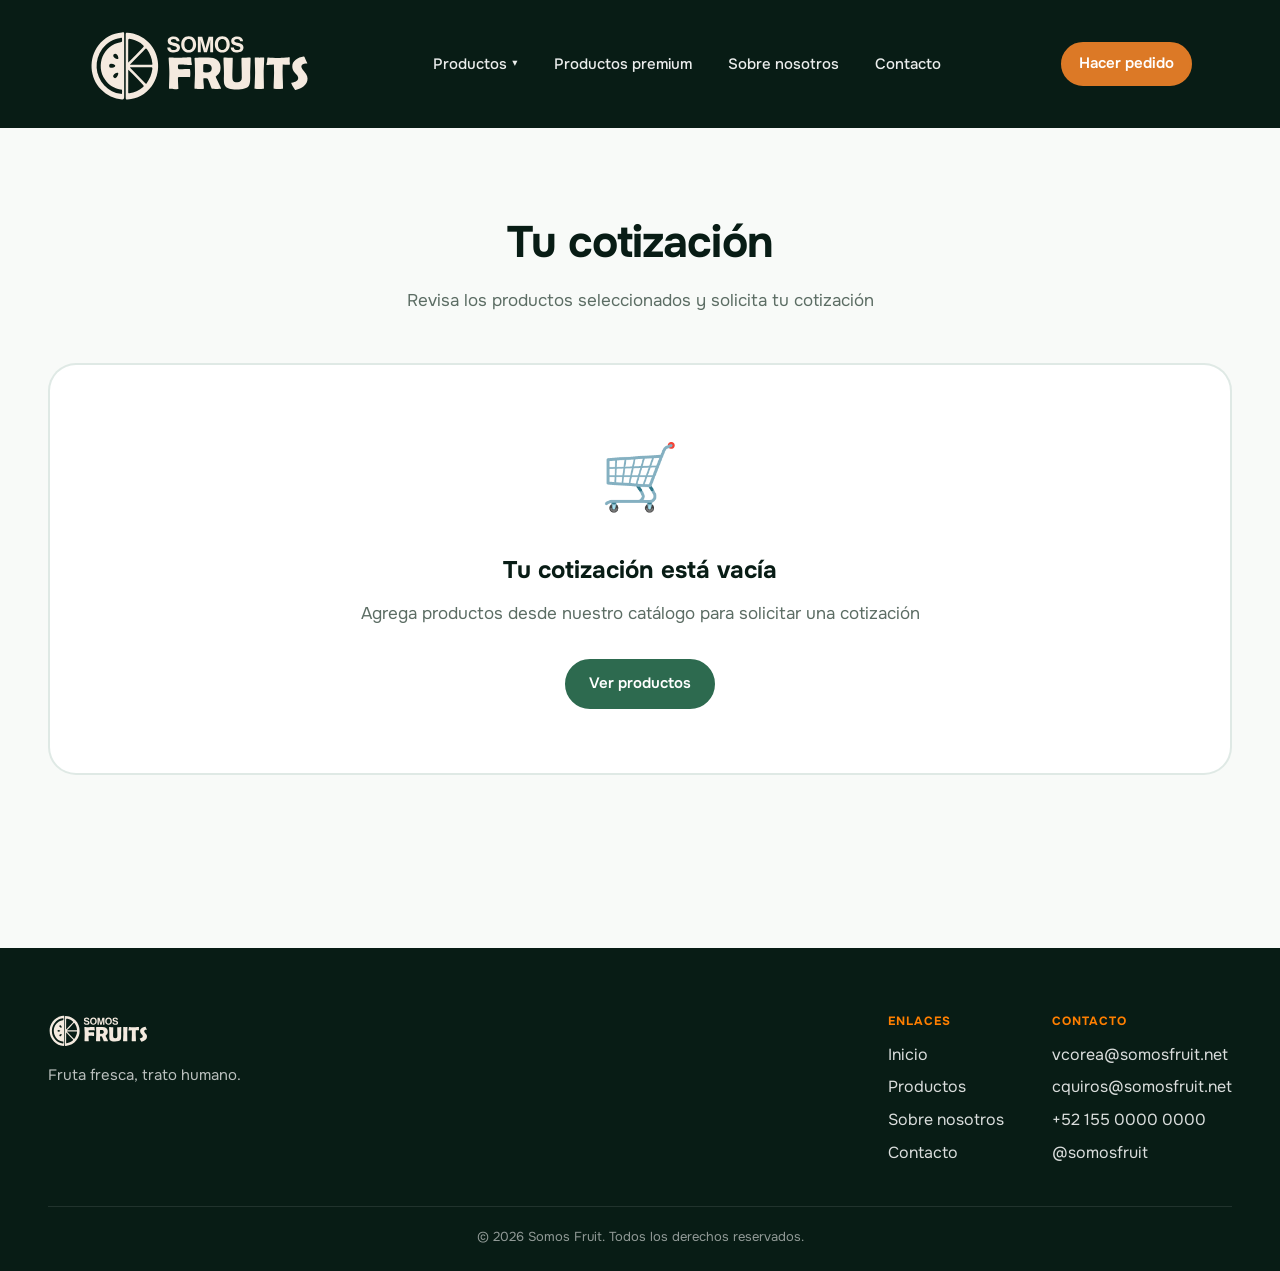
==== commit 508c9f1d: "Add editorial pages and refresh catalog photos. Ship Sobre nosotros, premium, flores, and microgreen" ====
--- a/cart.html
+++ b/cart.html
@@ -37,11 +37,11 @@
               </button>
               <ul class="nav__dropdown-menu">
                 <li><a href="productos.html">Todos</a></li>
-                <li><a href="productos.html?q=flor%20comestible">Flores comestibles</a></li>
-                <li><a href="productos.html?categoria=microgreens">Microgreens</a></li>
+                <li><a href="flores-comestibles.html">Flores comestibles</a></li>
+                <li><a href="microgreens.html">Microgreens</a></li>
               </ul>
             </li>
-            <li><a href="productos.html?linea=premium">Productos premium</a></li>
+            <li><a href="productos-premium.html">Productos premium</a></li>
             <li><a href="sobre-nosotros.html">Sobre nosotros</a></li>
             <li><a href="contacto.html">Contacto</a></li>
             <li class="nav__links-cta">
@@ -73,7 +73,6 @@
           </p>
           <a href="productos.html" class="btn btn--primary btn--lg">
             Ver productos
-            <span class="btn__arrow" aria-hidden="true">→</span>
           </a>
         </div>
 
@@ -150,7 +149,6 @@
 
               <button type="submit" class="btn btn--primary btn--lg btn--full" id="submit-btn">
                 Solicitar cotización
-                <span class="btn__arrow" aria-hidden="true">→</span>
               </button>
             </form>
           </div>
--- a/styles.css
+++ b/styles.css
@@ -75,6 +75,18 @@
   list-style: none;
 }
 
+.visually-hidden {
+  position: absolute;
+  width: 1px;
+  height: 1px;
+  padding: 0;
+  margin: -1px;
+  overflow: hidden;
+  clip: rect(0, 0, 0, 0);
+  white-space: nowrap;
+  border: 0;
+}
+
 /* ——— Header + Nav ——— */
 .site-header {
   position: relative;
@@ -161,6 +173,13 @@
 
 .nav__dropdown {
   position: relative;
+}
+
+@media (min-width: 901px) {
+  .nav__dropdown {
+    padding: 1.15rem 0;
+    margin: -1.15rem 0;
+  }
 }
 
 .nav__dropdown-toggle {
@@ -196,7 +215,7 @@
 
 .nav__dropdown-menu {
   position: absolute;
-  top: calc(100% + 0.75rem);
+  top: 100%;
   left: 50%;
   min-width: 220px;
   padding: 0.5rem 0;
@@ -214,13 +233,29 @@
   transition: opacity 0.22s ease, transform 0.22s ease, visibility 0.22s ease;
 }
 
+.nav__dropdown-menu::before {
+  content: "";
+  position: absolute;
+  left: 0;
+  right: 0;
+  bottom: 100%;
+  height: 1.25rem;
+}
+
 .nav__dropdown:hover .nav__dropdown-menu,
 .nav__dropdown:focus-within .nav__dropdown-menu,
 .nav__dropdown.is-open .nav__dropdown-menu {
   opacity: 1;
   visibility: visible;
   pointer-events: auto;
-  transform: translateX(-50%) translateY(0);
+}
+
+@media (min-width: 901px) {
+  .nav__dropdown:hover .nav__dropdown-menu,
+  .nav__dropdown:focus-within .nav__dropdown-menu,
+  .nav__dropdown.is-open .nav__dropdown-menu {
+    transform: translateX(-50%) translateY(0);
+  }
 }
 
 .nav__dropdown-menu a {
@@ -305,17 +340,24 @@
     display: flex;
   }
 
+  .nav.is-open .nav__cta {
+    visibility: hidden;
+  }
+
   .nav__links {
     position: fixed;
     inset: 0;
-    top: 0;
+    z-index: 1;
     flex-direction: column;
     justify-content: center;
-    gap: 1.5rem;
-    background: rgba(8, 28, 21, 0.97);
+    align-items: center;
+    gap: 1.35rem;
+    padding: 6.5rem var(--padding-x) 2rem;
+    background: var(--green-deep);
     font-size: 1.25rem;
     opacity: 0;
     pointer-events: none;
+    overflow-y: auto;
     transition: opacity 0.25s;
   }
 
@@ -324,8 +366,24 @@
     pointer-events: auto;
   }
 
+  .nav__links > li {
+    width: 100%;
+    text-align: center;
+  }
+
+  .nav__links > li > a,
+  .nav__dropdown-toggle {
+    display: inline-flex;
+    justify-content: center;
+    font-size: 1.25rem;
+    line-height: 1.3;
+  }
+
   .nav__links-cta {
-    margin-top: 0.5rem;
+    display: block;
+    width: 100%;
+    margin-top: 0.75rem;
+    text-align: center;
   }
 
   .nav__cta-mobile {
@@ -334,23 +392,17 @@
     justify-content: center;
   }
 
-  .nav__links-cta {
-    display: block;
-  }
-
   .nav__dropdown {
     width: 100%;
     text-align: center;
   }
 
-  .nav__dropdown-toggle {
-    font-size: 1.25rem;
-  }
-
   .nav__dropdown-menu {
     position: static;
+    left: auto;
     min-width: 0;
-    margin-top: 0.75rem;
+    width: 100%;
+    margin: 0.65rem 0 0;
     background: transparent;
     border: 0;
     box-shadow: none;
@@ -364,30 +416,25 @@
     transition: max-height 0.28s ease, opacity 0.22s ease, visibility 0.22s ease;
   }
 
+  .nav__dropdown-menu::before {
+    display: none;
+  }
+
   .nav__dropdown.is-open .nav__dropdown-menu {
     max-height: 240px;
     opacity: 1;
     visibility: visible;
     pointer-events: auto;
-  }
-
-  .nav__dropdown:hover .nav__dropdown-menu {
-    max-height: 0;
-    opacity: 0;
-    visibility: hidden;
-    pointer-events: none;
-  }
-
-  .nav__dropdown.is-open:hover .nav__dropdown-menu {
-    max-height: 240px;
-    opacity: 1;
-    visibility: visible;
-    pointer-events: auto;
+    transform: none;
   }
 
   .nav__dropdown-menu a {
-    padding: 0.4rem 0;
+    display: block;
+    width: 100%;
+    padding: 0.45rem 0;
     font-size: 1rem;
+    white-space: normal;
+    text-align: center;
   }
 }
 
@@ -429,17 +476,20 @@
   border-color: #247a5a;
 }
 
+.btn--hero {
+  background: #dc7926;
+  color: var(--white);
+  border-color: #dc7926;
+}
+
+.btn--hero:hover {
+  background: #c66c21;
+  border-color: #c66c21;
+  color: var(--white);
+}
+
 .btn__arrow {
-  display: inline-flex;
-  align-items: center;
-  justify-content: center;
-  width: 1.5rem;
-  height: 1.5rem;
-  border-radius: 50%;
-  background: var(--orange);
-  color: var(--green-deep);
-  font-size: 0.75rem;
-  line-height: 1;
+  display: none;
 }
 
 .btn--outline {
@@ -1019,7 +1069,6 @@
 .about-preview__media {
   border-radius: var(--radius-lg);
   overflow: hidden;
-  border: 3px solid var(--green-mid);
   box-shadow: var(--shadow-card);
   max-height: 520px;
 }
@@ -1044,8 +1093,9 @@
 }
 
 .about-preview__list li {
-  position: relative;
-  padding-left: 1.5rem;
+  display: flex;
+  align-items: center;
+  gap: 0.65rem;
   margin-bottom: 0.65rem;
   font-weight: 500;
   color: var(--green-dark);
@@ -1053,14 +1103,12 @@
 
 .about-preview__list li::before {
   content: "";
-  position: absolute;
-  left: 0;
-  top: 0.45em;
-  width: 8px;
-  height: 8px;
-  border-radius: 50%;
-  background: var(--orange);
-  box-shadow: 0 0 0 2px var(--green-mid);
+  width: 1.1rem;
+  height: 1.1rem;
+  flex-shrink: 0;
+  background-color: #dc7926;
+  -webkit-mask: url("assets/carrot.svg") center / contain no-repeat;
+  mask: url("assets/carrot.svg") center / contain no-repeat;
 }
 
 /* ——— Specialty preview (home) ——— */
@@ -1175,9 +1223,26 @@
   display: block;
 }
 
+.premium-split--flip {
+  background: var(--white);
+}
+
+.premium-split--flip .premium-split__inner {
+  grid-template-columns: minmax(0, 1.15fr) minmax(0, 0.95fr);
+}
+
+.premium-split--flip .premium-split__grid {
+  order: -1;
+}
+
 @media (max-width: 768px) {
-  .premium-split__inner {
+  .premium-split__inner,
+  .premium-split--flip .premium-split__inner {
     grid-template-columns: 1fr;
+  }
+
+  .premium-split--flip .premium-split__grid {
+    order: unset;
   }
 
   .premium-split__wide img {
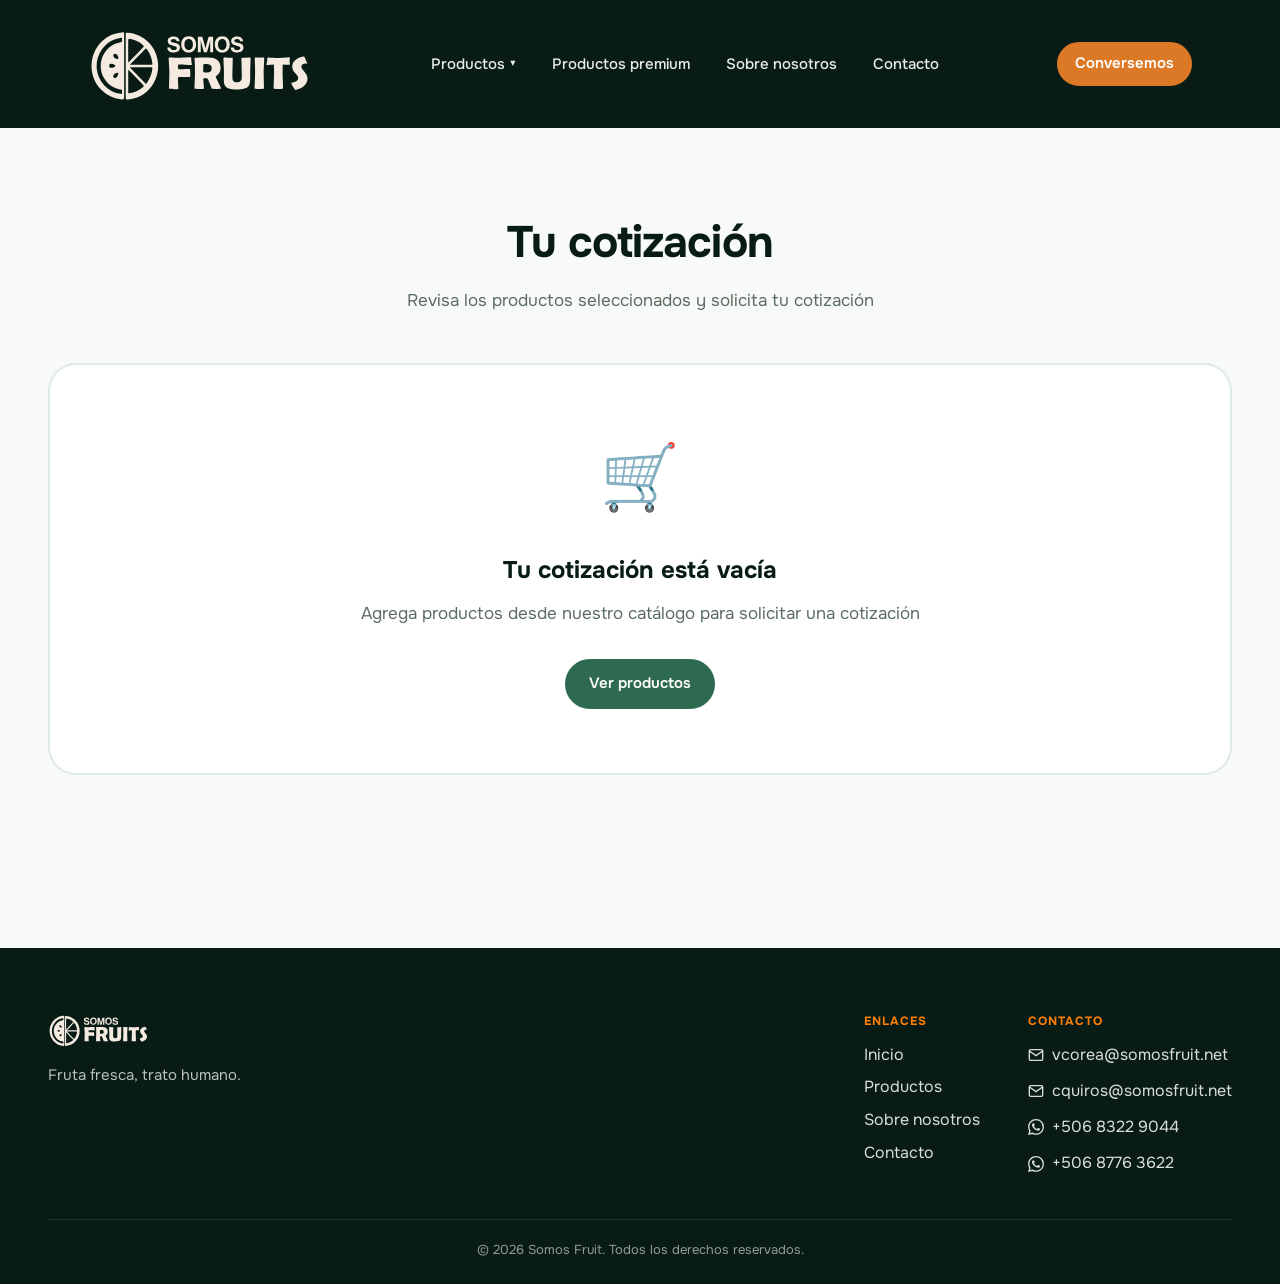
==== commit c701959c: "Polish editorial pages, contact CTAs, and site chrome. Refresh premium and about visuals, switch CTA" ====
--- a/cart.html
+++ b/cart.html
@@ -3,6 +3,8 @@
   <head>
     <meta charset="UTF-8" />
     <meta name="viewport" content="width=device-width, initial-scale=1.0" />
+    <link rel="icon" type="image/png" href="assets/favicon-somos.png" />
+    <link rel="apple-touch-icon" href="assets/favicon-somos.png" />
     <title>Cotización — Somos Fruit</title>
     <link rel="preconnect" href="https://fonts.googleapis.com" />
     <link rel="preconnect" href="https://fonts.gstatic.com" crossorigin />
@@ -20,7 +22,7 @@
           <a href="index.html" class="nav__logo">
             <img src="assets/Logo-Somos-Blanco.svg" alt="Somos Fruit" class="nav__logo-img" />
           </a>
-          <a href="index.html#contacto" class="nav__cta btn btn--hero">Hacer pedido</a>
+          <a href="contacto.html" class="nav__cta btn btn--hero">Conversemos</a>
           <button
             type="button"
             class="nav__toggle"
@@ -45,7 +47,7 @@
             <li><a href="sobre-nosotros.html">Sobre nosotros</a></li>
             <li><a href="contacto.html">Contacto</a></li>
             <li class="nav__links-cta">
-              <a href="index.html#contacto" class="btn btn--hero nav__cta-mobile">Hacer pedido</a>
+              <a href="contacto.html" class="btn btn--hero nav__cta-mobile">Conversemos</a>
             </li>
           </ul>
         </div>
@@ -177,10 +179,30 @@
           <div>
             <p class="footer__heading">Contacto</p>
             <ul class="footer__links">
-              <li><a href="mailto:vcorea@somosfruit.net">vcorea@somosfruit.net</a></li>
-              <li><a href="mailto:cquiros@somosfruit.net">cquiros@somosfruit.net</a></li>
-              <li><a href="tel:+525500000000">+52 155 0000 0000</a></li>
-              <li><a href="https://instagram.com/somosfruit" target="_blank" rel="noopener">@somosfruit</a></li>
+              <li>
+                <a href="mailto:vcorea@somosfruit.net">
+                  <svg class="footer__icon" viewBox="0 0 24 24" fill="none" stroke="currentColor" stroke-width="2" aria-hidden="true"><path d="M4 4h16c1.1 0 2 .9 2 2v12c0 1.1-.9 2-2 2H4c-1.1 0-2-.9-2-2V6c0-1.1.9-2 2-2z"/><polyline points="22,6 12,13 2,6"/></svg>
+                  vcorea@somosfruit.net
+                </a>
+              </li>
+              <li>
+                <a href="mailto:cquiros@somosfruit.net">
+                  <svg class="footer__icon" viewBox="0 0 24 24" fill="none" stroke="currentColor" stroke-width="2" aria-hidden="true"><path d="M4 4h16c1.1 0 2 .9 2 2v12c0 1.1-.9 2-2 2H4c-1.1 0-2-.9-2-2V6c0-1.1.9-2 2-2z"/><polyline points="22,6 12,13 2,6"/></svg>
+                  cquiros@somosfruit.net
+                </a>
+              </li>
+              <li>
+                <a href="https://wa.me/50683229044" target="_blank" rel="noopener">
+                  <svg class="footer__icon" viewBox="0 0 24 24" fill="currentColor" aria-hidden="true"><path d="M17.472 14.382c-.297-.149-1.758-.867-2.03-.967-.273-.099-.471-.148-.67.15-.197.297-.767.966-.94 1.164-.173.199-.347.223-.644.075-.297-.15-1.255-.463-2.39-1.475-.883-.788-1.48-1.761-1.653-2.059-.173-.297-.018-.458.13-.606.134-.133.298-.347.446-.52.149-.174.198-.298.298-.497.099-.198.05-.371-.025-.52-.075-.149-.669-1.612-.916-2.207-.242-.579-.487-.5-.669-.51-.173-.008-.371-.01-.57-.01-.198 0-.52.074-.792.372-.272.297-1.04 1.016-1.04 2.479 0 1.462 1.065 2.875 1.213 3.074.149.198 2.096 3.2 5.077 4.487.709.306 1.262.489 1.694.625.712.227 1.36.195 1.871.118.571-.085 1.758-.719 2.006-1.413.248-.694.248-1.289.173-1.413-.074-.124-.272-.198-.57-.347m-5.421 7.403h-.004a9.87 9.87 0 01-5.031-1.378l-.361-.214-3.741.982.998-3.648-.235-.374a9.86 9.86 0 01-1.51-5.26c.001-5.45 4.436-9.884 9.888-9.884 2.64 0 5.122 1.03 6.988 2.898a9.825 9.825 0 012.893 6.994c-.003 5.45-4.437 9.884-9.885 9.884m8.413-18.297A11.815 11.815 0 0012.05 0C5.495 0 .16 5.335.157 11.892c0 2.096.547 4.142 1.588 5.945L.057 24l6.305-1.654a11.882 11.882 0 005.683 1.448h.005c6.554 0 11.89-5.335 11.893-11.893a11.821 11.821 0 00-3.48-8.413z"/></svg>
+                  +506 8322 9044
+                </a>
+              </li>
+              <li>
+                <a href="https://wa.me/50687763622" target="_blank" rel="noopener">
+                  <svg class="footer__icon" viewBox="0 0 24 24" fill="currentColor" aria-hidden="true"><path d="M17.472 14.382c-.297-.149-1.758-.867-2.03-.967-.273-.099-.471-.148-.67.15-.197.297-.767.966-.94 1.164-.173.199-.347.223-.644.075-.297-.15-1.255-.463-2.39-1.475-.883-.788-1.48-1.761-1.653-2.059-.173-.297-.018-.458.13-.606.134-.133.298-.347.446-.52.149-.174.198-.298.298-.497.099-.198.05-.371-.025-.52-.075-.149-.669-1.612-.916-2.207-.242-.579-.487-.5-.669-.51-.173-.008-.371-.01-.57-.01-.198 0-.52.074-.792.372-.272.297-1.04 1.016-1.04 2.479 0 1.462 1.065 2.875 1.213 3.074.149.198 2.096 3.2 5.077 4.487.709.306 1.262.489 1.694.625.712.227 1.36.195 1.871.118.571-.085 1.758-.719 2.006-1.413.248-.694.248-1.289.173-1.413-.074-.124-.272-.198-.57-.347m-5.421 7.403h-.004a9.87 9.87 0 01-5.031-1.378l-.361-.214-3.741.982.998-3.648-.235-.374a9.86 9.86 0 01-1.51-5.26c.001-5.45 4.436-9.884 9.888-9.884 2.64 0 5.122 1.03 6.988 2.898a9.825 9.825 0 012.893 6.994c-.003 5.45-4.437 9.884-9.885 9.884m8.413-18.297A11.815 11.815 0 0012.05 0C5.495 0 .16 5.335.157 11.892c0 2.096.547 4.142 1.588 5.945L.057 24l6.305-1.654a11.882 11.882 0 005.683 1.448h.005c6.554 0 11.89-5.335 11.893-11.893a11.821 11.821 0 00-3.48-8.413z"/></svg>
+                  +506 8776 3622
+                </a>
+              </li>
             </ul>
           </div>
         </div>
--- a/styles.css
+++ b/styles.css
@@ -585,6 +585,29 @@
   max-width: 34rem;
 }
 
+.hero__subtitle,
+.hero__panel-text,
+.ally__lead,
+.about-preview__lead,
+.specialty-preview__text,
+.premium-split__text,
+.contact__text,
+.ed-intro__lead,
+.ed-intro__text,
+.ed-story__text,
+.ed-product__text,
+.about-intro__lead,
+.pillar-card__text,
+.about-why__block,
+.about-why__pull,
+.about-ally__text,
+.specialty-page__lead,
+.specialty-detail__text,
+.contact-page__text {
+  text-align: justify;
+  hyphens: auto;
+}
+
 .hero__actions {
   display: flex;
   flex-wrap: wrap;
@@ -1231,7 +1254,8 @@
   grid-template-columns: minmax(0, 1.15fr) minmax(0, 0.95fr);
 }
 
-.premium-split--flip .premium-split__grid {
+.premium-split--flip .premium-split__grid,
+.premium-split--flip .flower-cluster {
   order: -1;
 }
 
@@ -1241,7 +1265,8 @@
     grid-template-columns: 1fr;
   }
 
-  .premium-split--flip .premium-split__grid {
+  .premium-split--flip .premium-split__grid,
+  .premium-split--flip .flower-cluster {
     order: unset;
   }
 
@@ -1251,6 +1276,50 @@
 
   .premium-split__grid figure:not(.premium-split__wide) img {
     height: 220px;
+  }
+}
+
+.flower-cluster {
+  position: relative;
+  width: min(100%, 28rem);
+  aspect-ratio: 1;
+  justify-self: center;
+}
+
+.flower-cluster figure {
+  position: absolute;
+  width: 52%;
+  aspect-ratio: 1;
+  margin: 0;
+  overflow: hidden;
+  border-radius: 50%;
+}
+
+.flower-cluster figure:nth-child(1) {
+  top: 0;
+  left: 24%;
+}
+
+.flower-cluster figure:nth-child(2) {
+  bottom: 2%;
+  left: 0;
+}
+
+.flower-cluster figure:nth-child(3) {
+  bottom: 2%;
+  right: 0;
+}
+
+.flower-cluster img {
+  width: 100%;
+  height: 100%;
+  object-fit: cover;
+  display: block;
+}
+
+@media (max-width: 768px) {
+  .flower-cluster {
+    width: min(100%, 20rem);
   }
 }
 
@@ -1393,6 +1462,18 @@
 
 .footer__links li {
   margin-bottom: 0.5rem;
+}
+
+.footer__links a {
+  display: inline-flex;
+  align-items: center;
+  gap: 0.5rem;
+}
+
+.footer__icon {
+  width: 1rem;
+  height: 1rem;
+  flex-shrink: 0;
 }
 
 .footer__links a:hover {
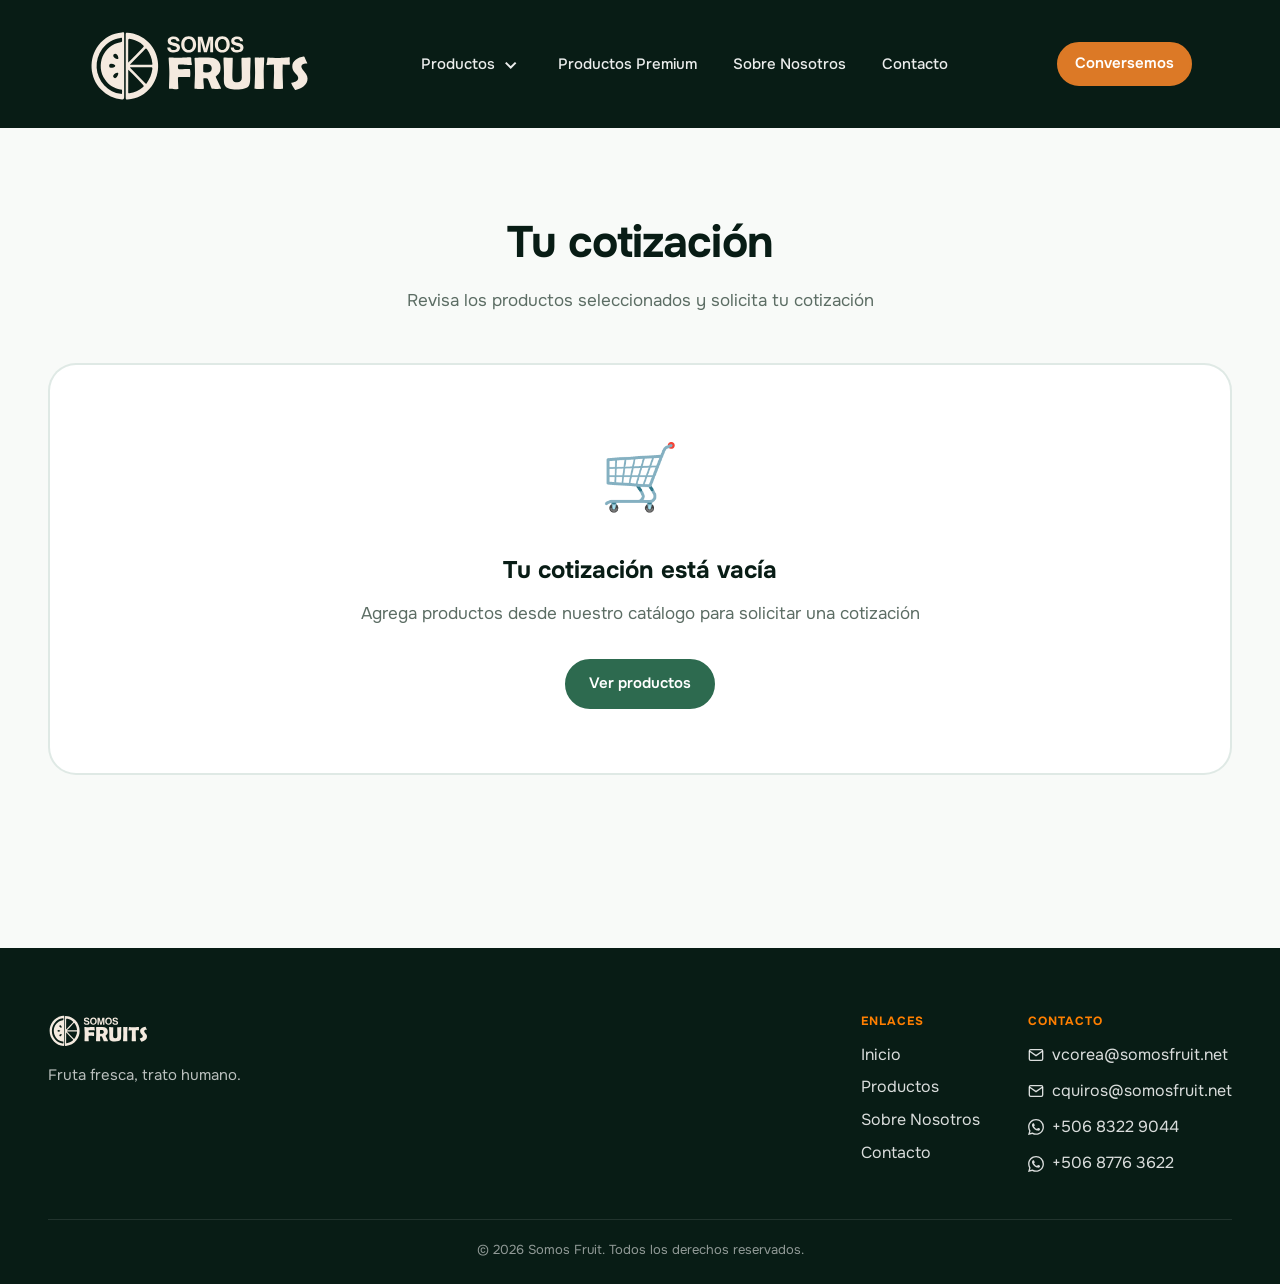
==== commit 7ad3fd5f: "Add SEO metadata and load-performance tweaks, and ship pending editorial updates. Give every page un" ====
--- a/cart.html
+++ b/cart.html
@@ -6,6 +6,19 @@
     <link rel="icon" type="image/png" href="assets/favicon-somos.png" />
     <link rel="apple-touch-icon" href="assets/favicon-somos.png" />
     <title>Cotización — Somos Fruit</title>
+    <meta name="description" content="Revisa los productos de tu cotización y envíanos tu solicitud a Somos Fruit." />
+    <link rel="canonical" href="cart.html" />
+    <meta name="theme-color" content="#081c15" />
+    <meta property="og:type" content="website" />
+    <meta property="og:locale" content="es_CR" />
+    <meta property="og:site_name" content="Somos Fruit" />
+    <meta property="og:title" content="Cotización — Somos Fruit" />
+    <meta property="og:description" content="Revisa los productos de tu cotización y envíanos tu solicitud a Somos Fruit." />
+    <meta property="og:image" content="assets/6924.jpg" />
+    <meta name="twitter:card" content="summary_large_image" />
+    <meta name="twitter:title" content="Cotización — Somos Fruit" />
+    <meta name="twitter:description" content="Revisa los productos de tu cotización y envíanos tu solicitud a Somos Fruit." />
+    <meta name="twitter:image" content="assets/6924.jpg" />
     <link rel="preconnect" href="https://fonts.googleapis.com" />
     <link rel="preconnect" href="https://fonts.gstatic.com" crossorigin />
     <link
@@ -39,12 +52,12 @@
               </button>
               <ul class="nav__dropdown-menu">
                 <li><a href="productos.html">Todos</a></li>
-                <li><a href="flores-comestibles.html">Flores comestibles</a></li>
+                <li><a href="flores-comestibles.html">Flores Comestibles</a></li>
                 <li><a href="microgreens.html">Microgreens</a></li>
               </ul>
             </li>
-            <li><a href="productos-premium.html">Productos premium</a></li>
-            <li><a href="sobre-nosotros.html">Sobre nosotros</a></li>
+            <li><a href="productos-premium.html">Productos Premium</a></li>
+            <li><a href="sobre-nosotros.html">Sobre Nosotros</a></li>
             <li><a href="contacto.html">Contacto</a></li>
             <li class="nav__links-cta">
               <a href="contacto.html" class="btn btn--hero nav__cta-mobile">Conversemos</a>
@@ -124,7 +137,7 @@
                     name="telefono"
                     required
                     autocomplete="tel"
-                    placeholder="(555) 123-4567"
+                    placeholder="+506 8888 8888"
                   />
                 </label>
                 <label class="field">
@@ -172,7 +185,7 @@
             <ul class="footer__links">
               <li><a href="index.html#inicio">Inicio</a></li>
               <li><a href="productos.html">Productos</a></li>
-              <li><a href="sobre-nosotros.html">Sobre nosotros</a></li>
+              <li><a href="sobre-nosotros.html">Sobre Nosotros</a></li>
               <li><a href="contacto.html">Contacto</a></li>
             </ul>
           </div>
@@ -210,7 +223,7 @@
       <p class="footer__legal">© <span id="year"></span> Somos Fruit. Todos los derechos reservados.</p>
     </footer>
 
-    <script src="script.js"></script>
-    <script src="cart.js"></script>
+    <script src="script.js" defer></script>
+    <script src="cart.js" defer></script>
   </body>
 </html>
--- a/styles.css
+++ b/styles.css
@@ -185,10 +185,10 @@
 .nav__dropdown-toggle {
   display: inline-flex;
   align-items: center;
-  gap: 0.35rem;
+  gap: 0.2rem;
   background: none;
   border: 0;
-  padding: 0;
+  padding: 0.4rem 0.15rem 0.4rem 0;
   color: rgba(255, 255, 255, 0.92);
   font-family: inherit;
   font-weight: 500;
@@ -203,9 +203,24 @@
 }
 
 .nav__dropdown-caret {
-  font-size: 0.65rem;
-  line-height: 1;
+  display: inline-flex;
+  align-items: center;
+  justify-content: center;
+  width: 1.5rem;
+  height: 1.5rem;
+  margin-right: -0.15rem;
+  font-size: 0;
+  line-height: 0;
   transition: transform 0.25s ease;
+}
+
+.nav__dropdown-caret::after {
+  content: "";
+  width: 0.5rem;
+  height: 0.5rem;
+  border-right: 2px solid currentColor;
+  border-bottom: 2px solid currentColor;
+  transform: rotate(45deg) translateY(-1px);
 }
 
 .nav__dropdown:hover .nav__dropdown-caret,
@@ -605,7 +620,10 @@
 .specialty-detail__text,
 .contact-page__text {
   text-align: justify;
-  hyphens: auto;
+  hyphens: none;
+  -webkit-hyphens: none;
+  overflow-wrap: normal;
+  word-break: normal;
 }
 
 .hero__actions {
@@ -1325,7 +1343,7 @@
 
 /* ——— Contact ——— */
 .contact {
-  background: linear-gradient(180deg, var(--gray-100) 0%, var(--white) 100%);
+  background: #f4eadf;
 }
 
 .contact__inner {
